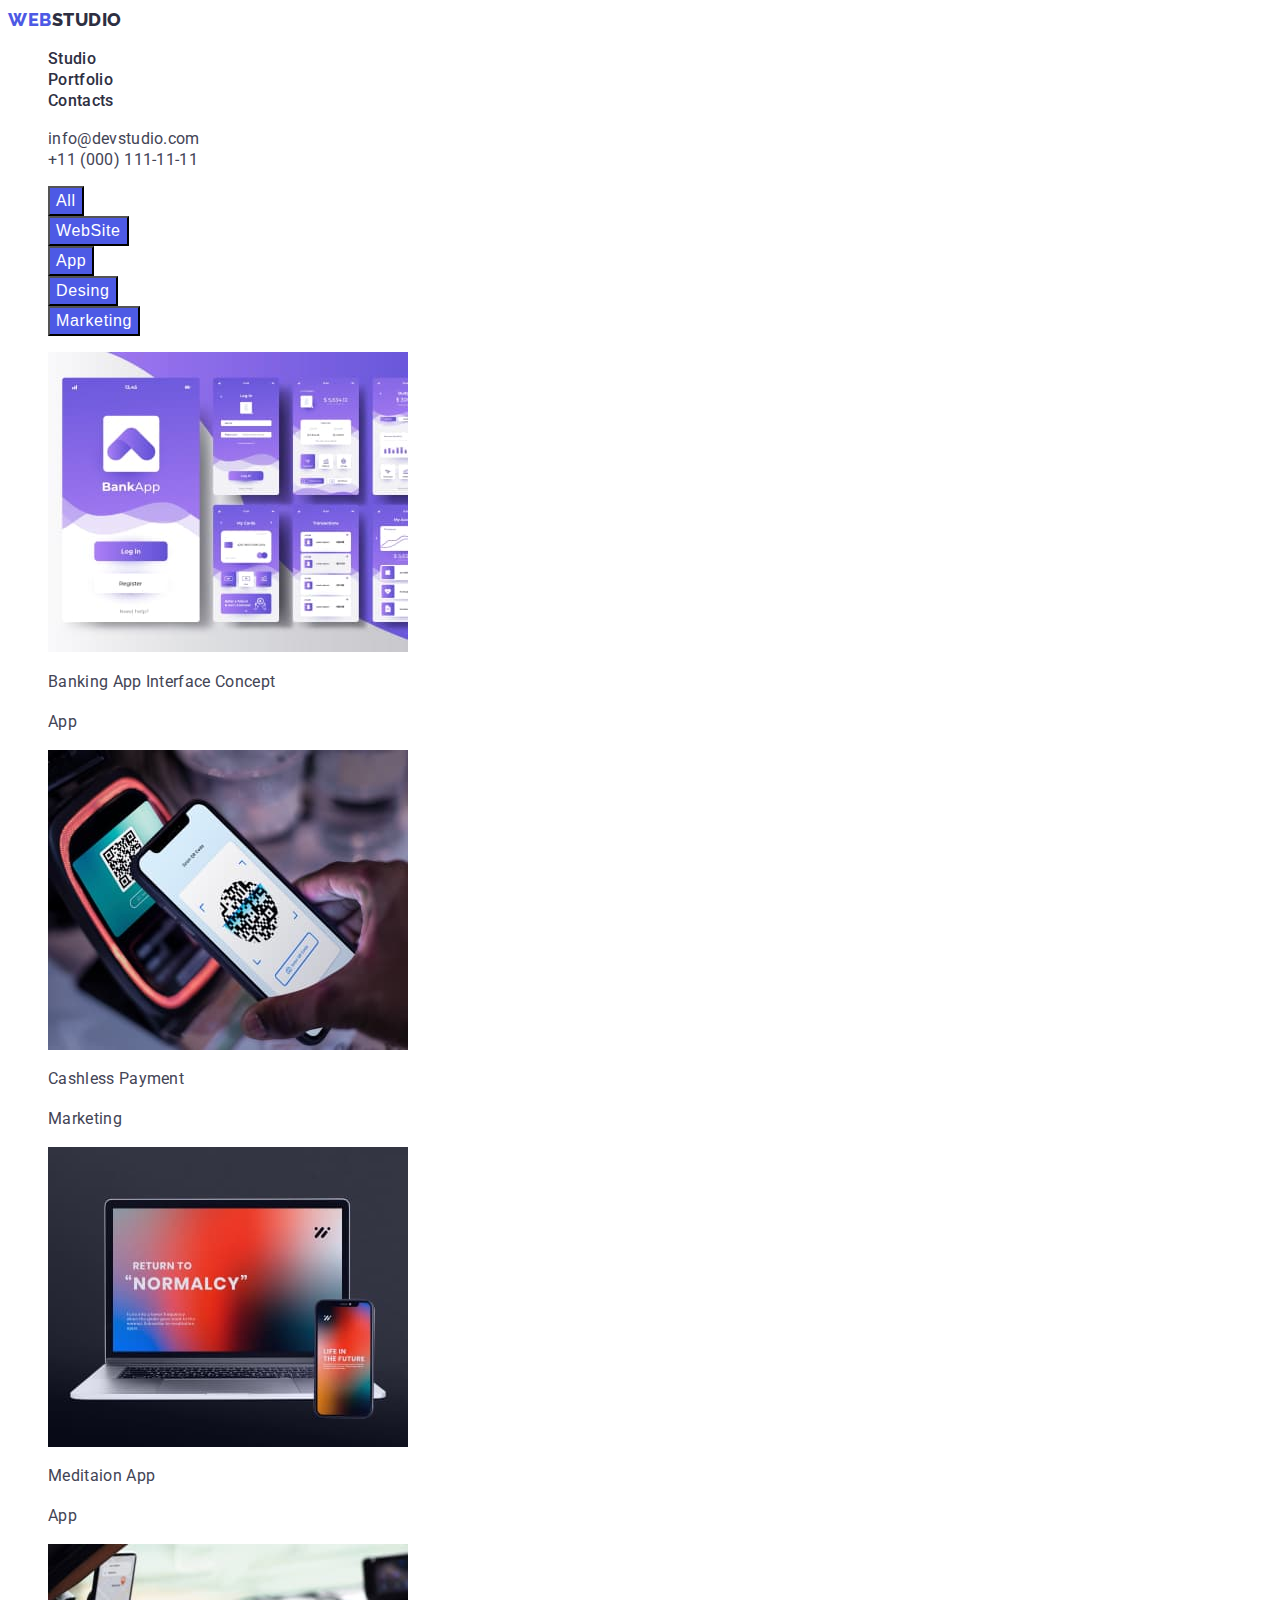
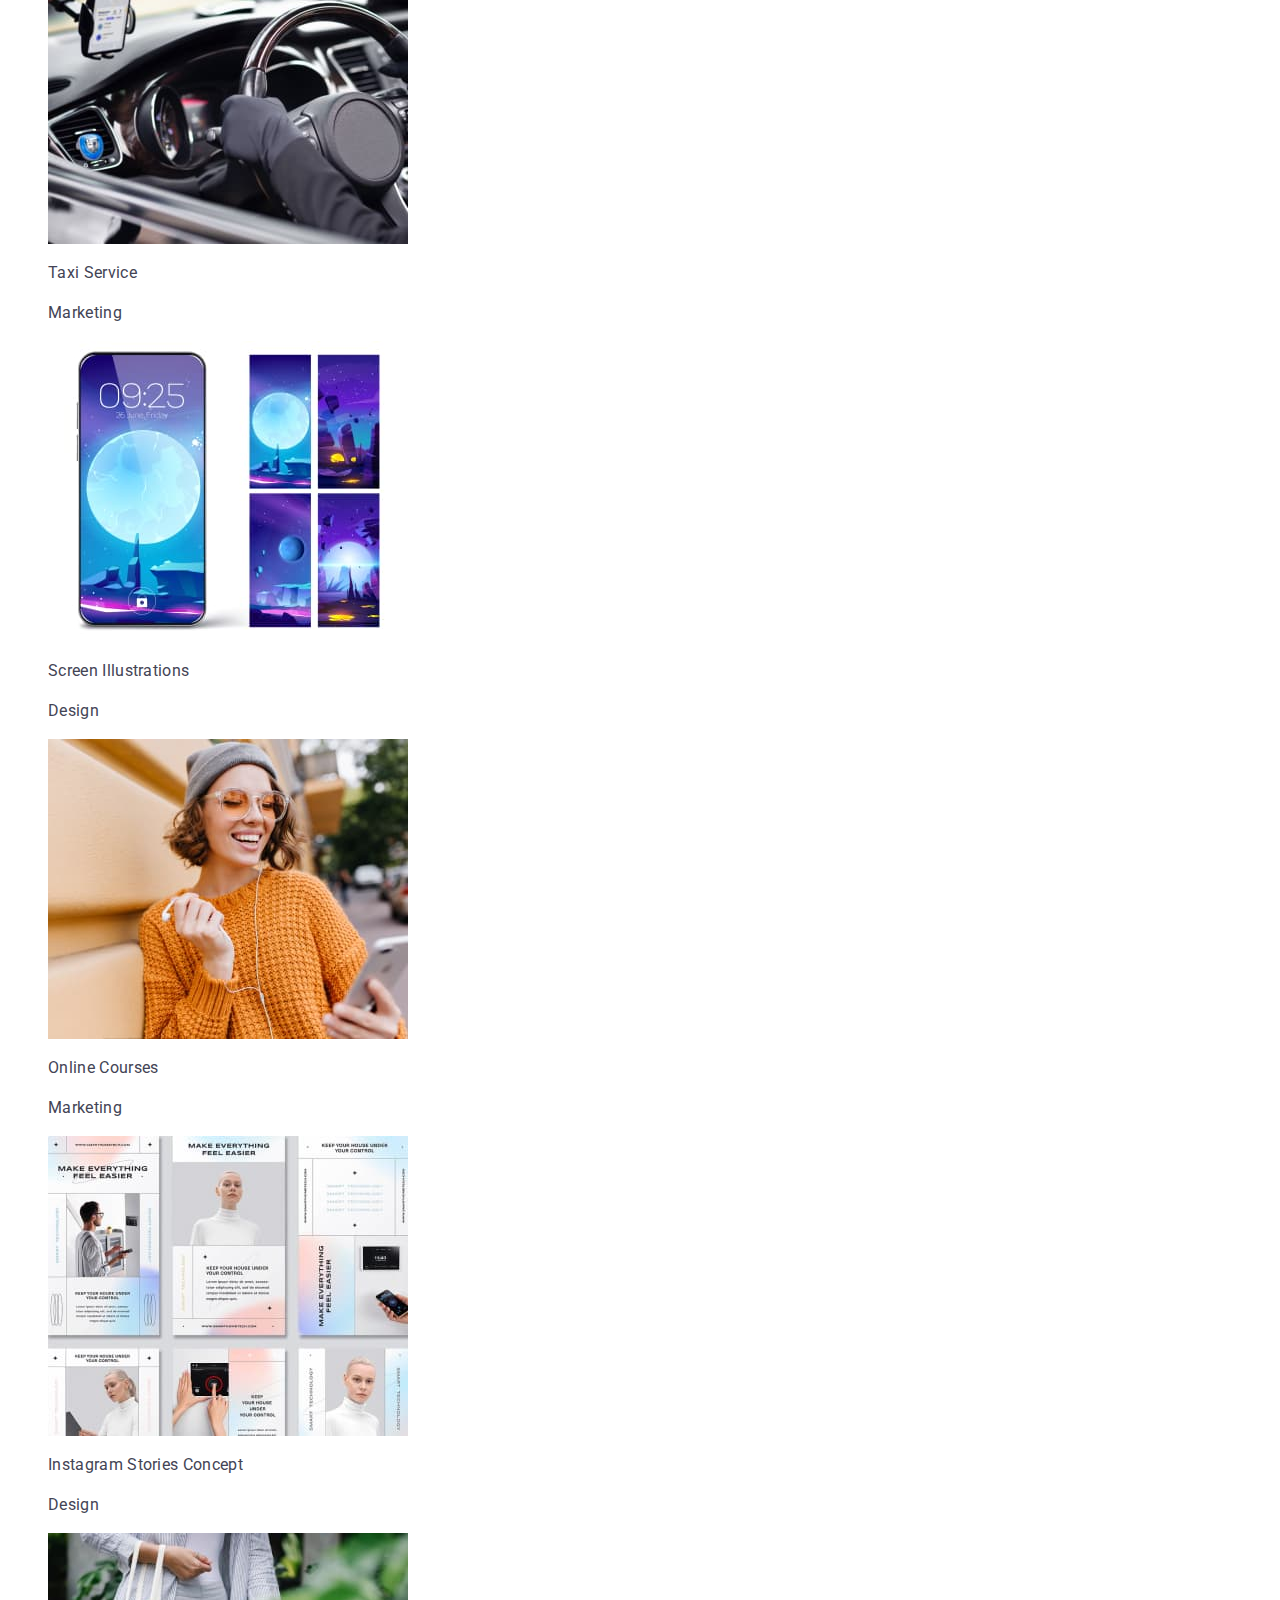
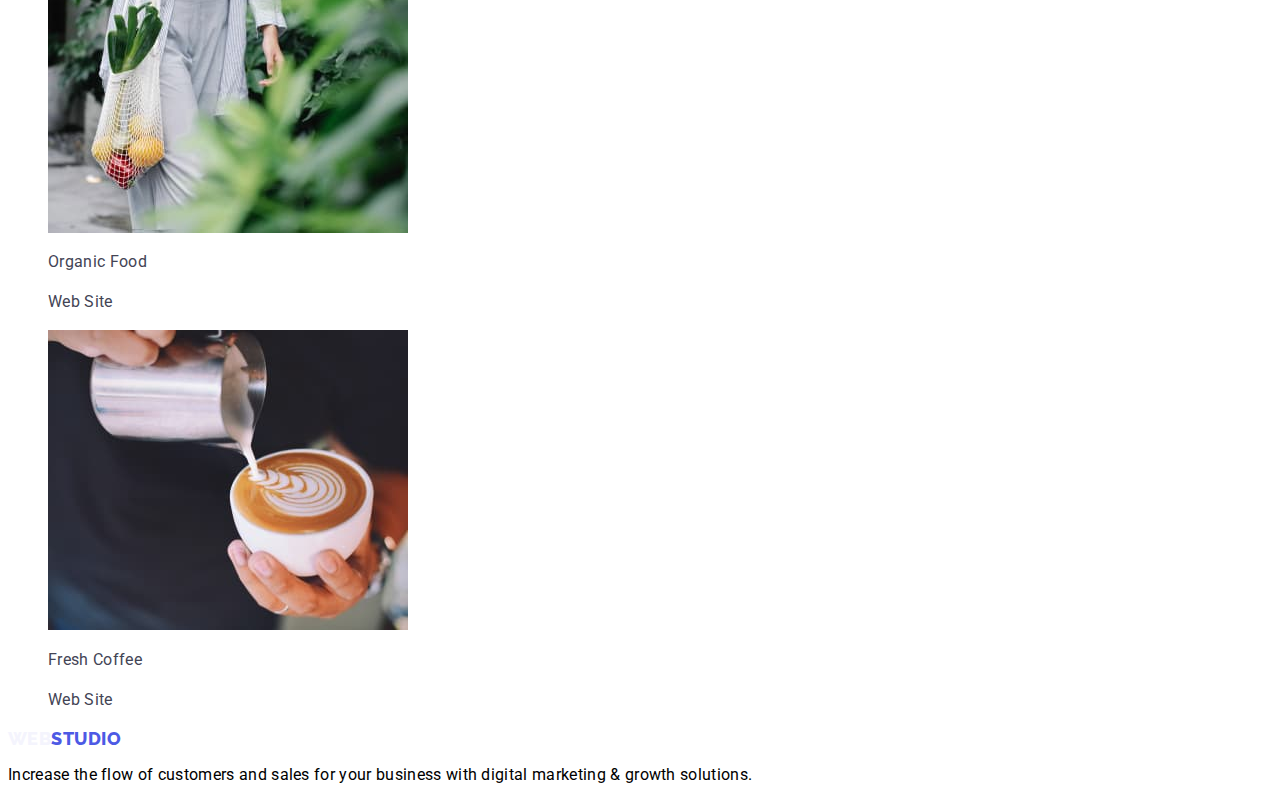
==== portfolio.html @ d067a659 "1" ====
<!DOCTYPE html>
<html lang="en">
  <head>
    <meta charset="UTF-8" />
    <meta http-equiv="X-UA-Compatible" content="IE=edge" />
    <meta name="viewport" content="width=device-width, initial-scale=1.0" />
    <title>Portfolio</title>
    <link rel="preconnect" href="https://fonts.googleapis.com"> 
<link rel="preconnect" href="https://fonts.gstatic.com" crossorigin> 
<link href="https://fonts.googleapis.com/css2?family=Raleway:wght@800&family=Roboto:wght@400;500;700;900&display=swap" rel="stylesheet">
    <link rel="stylesheet" href="./css/styles.css" />
  </head>
  <body>
    <header class="page-header">
      <nav class="page-nav">
        <a href="./index.html" class="logo link">Web<span class="logo-2">Studio</span></a>
        <ul class="list">
          <li class="manu-item"><a class="menu-link link" href="">Studio</a></li>
          <li class="manu-item"><a class="menu-link link"href="">Portfolio</a></li>
          <li class="manu-item"><a class="menu-link link" href="">Contacts</a></li>
        </ul>
      </nav>
      <address>
        <ul class="list">
          <li><a class="mail link" href="mailto:info@devstudio.com">info@devstudio.com</a></li>
          <li><a class="contact-phone-number link" href="tel:+110001111111">+11 (000) 111-11-11</a></li>
        </ul>
      </address>
    </header>
    <!--Main-->
    <main>
      <!--filters-->
      <section class="hero">
        <h1 hidden>Sait Navigetion</h1>
        <ul class="hero-buttons list">
          <li><button class="modal-btn" type="button">All</button></li>
          <li><button class="modal-btn" type="button">WebSite</button></li>
          <li><button class="modal-btn" type="button">App</button></li>
          <li><button class="modal-btn" type="button">Desing</button></li>
          <li><button class="modal-btn" type="button">Marketing</button></li>
        </ul>
      </section>
      <!--Section Row-->
      <section class="row">
        <h2 hidden>Row</h2>
        <ul class="row-list list">
            <li row-item>
                <img src="./images/row1-1.jpg" alt="Bankapp" width="360" height="300">
                    <h2 class="row-item-title">Banking App Interface Concept</h2>
                    <p class="row-item-text">App</p>
                </img>
            </li>
            <li>
                <img src="./images/row1-2.jpg" alt="Cashless Payment" width="360" height="300">
                    <h2 class="row-item-title">Cashless Payment</h2>
                    <p class="row-item-text">Marketing</p>
                </img>
            </li>
            <li>
                <img src="./images/row1-3.jpg" alt="Meditaion App" width="360" height="300">
                    <h2 class="row-item-title">Meditaion App</h2>
                    <p class="row-item-text">App</p>
                </img>
            </li>
            <li>
                <img src="./images/row2-1.jpg" alt="Taxi Service" width="360" height="300">
                    <h2 class="row-item-title">Taxi Service</h2>
                    <p class="row-item-text">Marketing</p>
                </img>
            </li>
            <li>
                <img src="./images/row2-2.jpg" alt="Screen Illustrations" width="360" height="300">
                    <h2 class="row-item-title">Screen Illustrations</h2>
                    <p class="row-item-text">Design</p>
                </img>
            </li>
            <li>
                <img src="./images/row2-3.jpg" alt="Online Courses" width="360" height="300">
                    <h2 class="row-item-title">Online Courses</h2>
                    <p class="row-item-text">Marketing</p>
                </img>
            </li>
            <li>
                <img src="./images/row3-1.jpg" alt="Instagram Stories Concept" width="360" height="300">
                    <h2 class="row-item-title">Instagram Stories Concept</h2>
                    <p class="row-item-text">Design</p>
                </img>
            </li>
            <li>
                <img src="./images/row3-2.jpg" alt="Organic Food" width="360" height="300">
                    <h2 class="row-item-title">Organic Food</h2>
                    <p class="row-item-text">Web Site</p>
                </img>
            </li>
            <li>
                <img src="./images/img-3-3.jpg" alt="Fresh Coffee" width="360" height="300">
                    <h2 class="row-item-title">Fresh Coffee</h2>
                    <p class="row-item-text">Web Site</p>
                </img>
            </li>
        </ul>
      </section>
    </main>
    <footer>
        <footer class="footer">
             <a href="./index.html" class="logo2 link"
        >Web<span class="logo-footer">Studio</span></a
      >
      <p class="footer-text">
        Increase the flow of customers and sales for your business with digital
        marketing & growth solutions.
      </p>
    </footer>
  </body>
</html>
---- css/styles.css ----
.list{
  list-style: none;
}
.link {
    text-decoration: none;
}
body {
  font-family: "Roboto", sans-serif;
  letter-spacing: 0.02em;
}
/* header */
.logo {
  font-family: "Raleway", sans-serif;
  font-weight: 800;
  font-size: 18px;
  line-height: 1.33;
  letter-spacing: 0.03em;
  text-transform: uppercase;
  color: #4d5ae5;
}
.logo-2{
font-family: 'Raleway';
font-style: normal;
font-weight: 800;
font-size: 18px;
line-height: 1.33;
letter-spacing: 0.03em;
text-transform: uppercase;
color: #2E2F42;


}
.decor {
  font-family: "Raleway", sans-serif;
  font-weight: 800;
  font-size: 18px;
  line-height: 1.33;
  display: flex;
  align-items: center;
  letter-spacing: 0.03em;
  text-transform: uppercase;
  color: #2e2f42;
}
.menu-link {
  font-family: "Roboto", sans-serif;
  font-weight: 500;
  font-size: 16px;
  line-height: 1.33;
  letter-spacing: 0.02em;
  color: #2e2f42;
}

.mail {
  font-family: "Roboto", sans-serif;
  font-style: normal;
  font-weight: 400;
  font-size: 16px;
  line-height: 1.33;
  letter-spacing: 0.02em;
  color: #434455;
}
.contact-phone-number {
  font-family: "Roboto", sans-serif;
  font-style: normal;
  font-weight: 400;
  font-size: 16px;
  line-height: 1.33;
  letter-spacing: 0.02em;
  color: #434455;
}

.page-header {
}
.page-nav {
}
.logo {
}
.decor {
}
.menu {
}
.menu-item {
}
.menu-link {
}
.mail {
}
.contact-phone-number {
}
/* header */

/* Hero */
.hero {
 
}
.main-title {
  font-family: "Roboto", sans-serif;
  font-weight: 700;
  font-size: 56px;
  line-height: 1.07;
  text-align: center;
  letter-spacing: 0.02em;
  color: #ffffff;
}
.modal-btn {
  font-family: inherit
  font-weight: 500;
  font-size: 16px;
  line-height: 1.5;
  display: flex;
  align-items: center;
  letter-spacing: 0.04em;
  color: #ffffff;
  background: #4d5ae5;
}
  
/* Hero */
  
  
  /* section 1 about */
.about {
}
.about-list {
}
.list {
}
.about-item {
}
.about-title {
font-weight: 500;
font-size: 20px;
line-height: 1.2;
letter-spacing: 0.02em;
color: #2E2F42;
}
.about-subtitle {
font-weight: 400;
font-size: 16px;
line-height: 1.5;
letter-spacing: 0.02em;
color: #434455;

}
 /* section 1 about */
  
 /* section 2 */
 .section-2 {
}
.section-title {
font-family: 'Roboto';
font-style: normal;
font-weight: 700;
font-size: 36px;
line-height: 1.11;
letter-spacing: 0.02em;
text-transform: capitalize;
color: #2E2F42;
}
/* section 2 */

/* team */
.team {
}
.team-title {
font-weight: 700;
font-size: 36px;
line-height: 1.11;
letter-spacing: 0.02em;
text-transform: capitalize;
color: #2E2F42;

}
.team-list {
}
.team-item {
}
.team-item-title {
font-weight: 500;
font-size: 20px;
line-height: 1.2;
letter-spacing: 0.02em;
color: #2E2F42;
}
.team-item-text {
font-weight: 400;
font-size: 16px;
line-height: 1.5;
letter-spacing: 0.02em;
color: #434455;
}
/* team */

/* footer */
.footer {
}
.logo2 {
    font-family: 'Raleway';
font-style: normal;
font-weight: 800;
font-size: 18px;
line-height: 1.16x
letter-spacing: 0.03em;
text-transform: uppercase;
color: #F4F4FD;
}
.logo-footer {
font-weight: 800;
font-size: 18px;
line-height: 1.17;
letter-spacing: 0.03em;
text-transform: uppercase;
color: #4D5AE5;

}
.footer-text {
}
/* footer */

/* team */
.row {
}
.row-list {
}
.list {
}
.row-item-title {
    font-weight: 400;
font-size: 16px;
line-height: 1.5;
letter-spacing: 0.02em;
color: #434455;
}
.row-item-text {
    font-weight: 400;
font-size: 16px;
line-height: 1.5;
letter-spacing: 0.02em;
color: #434455;
}
/* team */
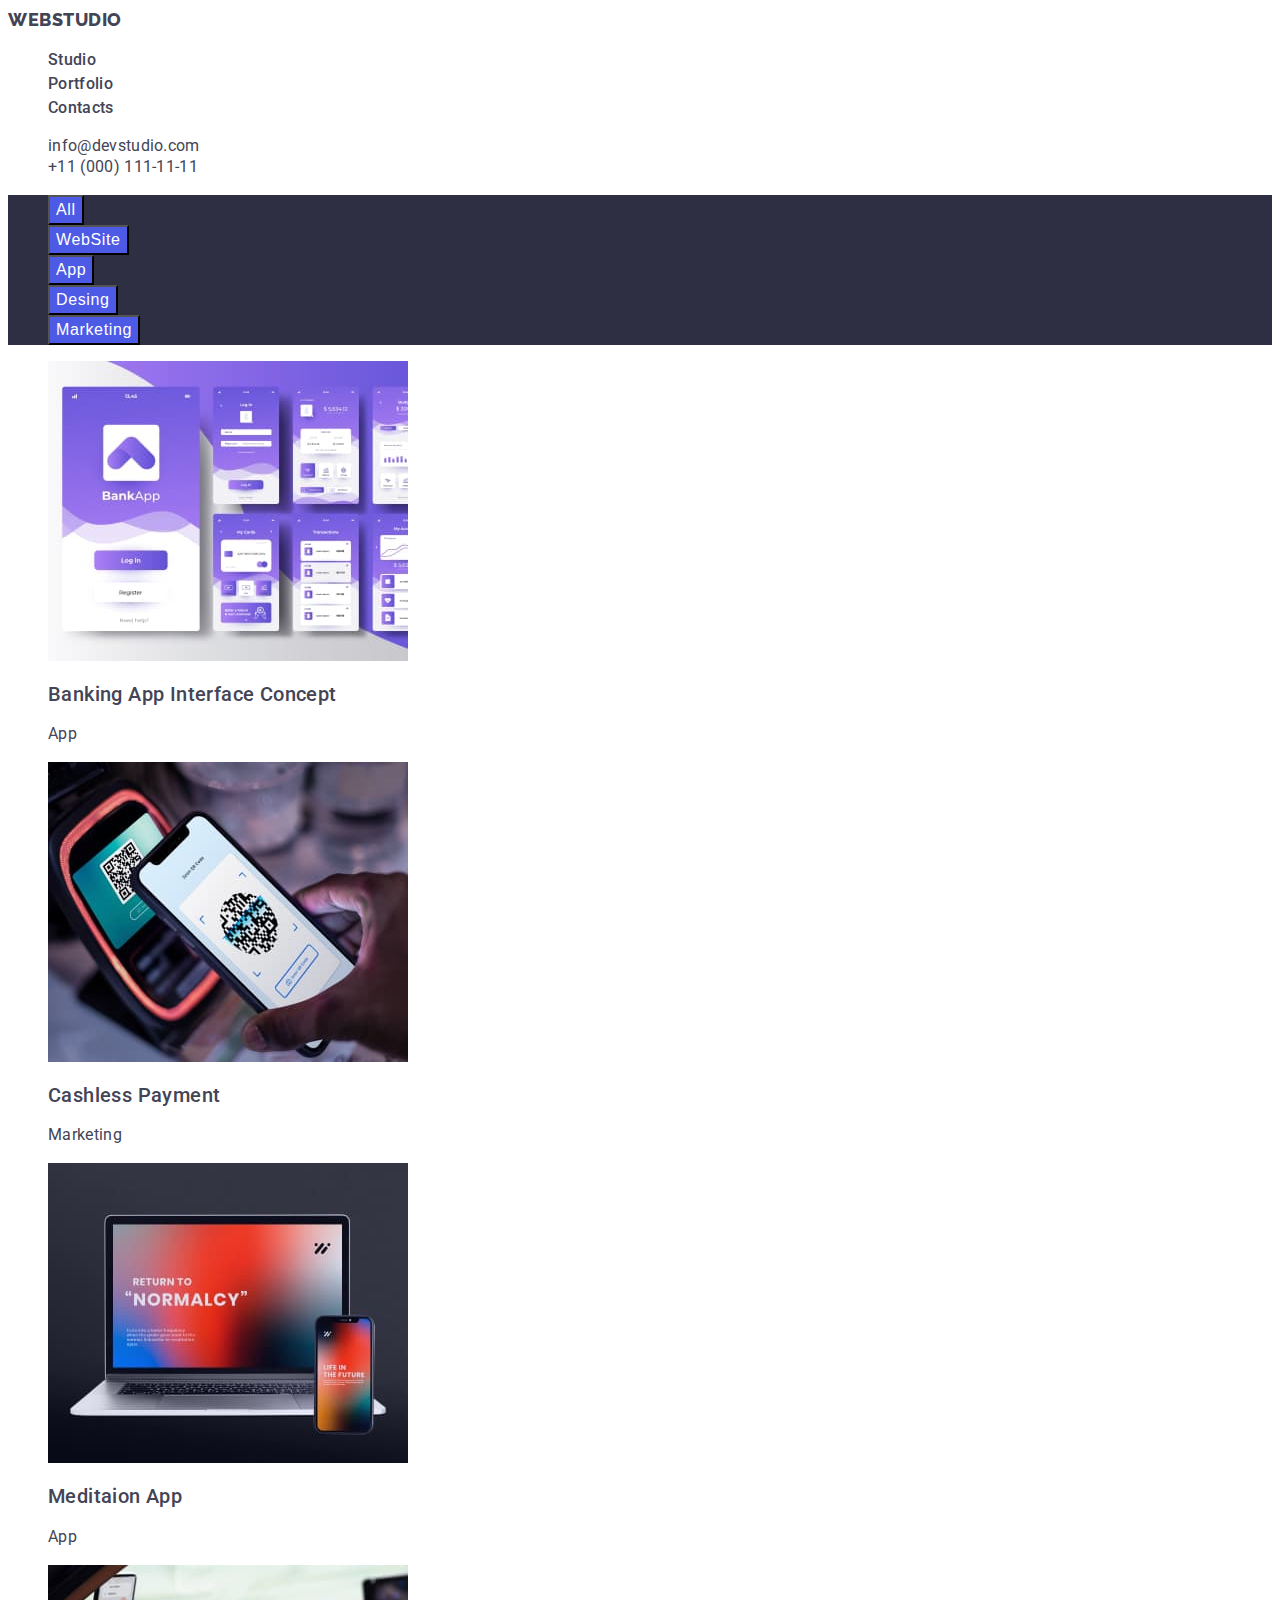
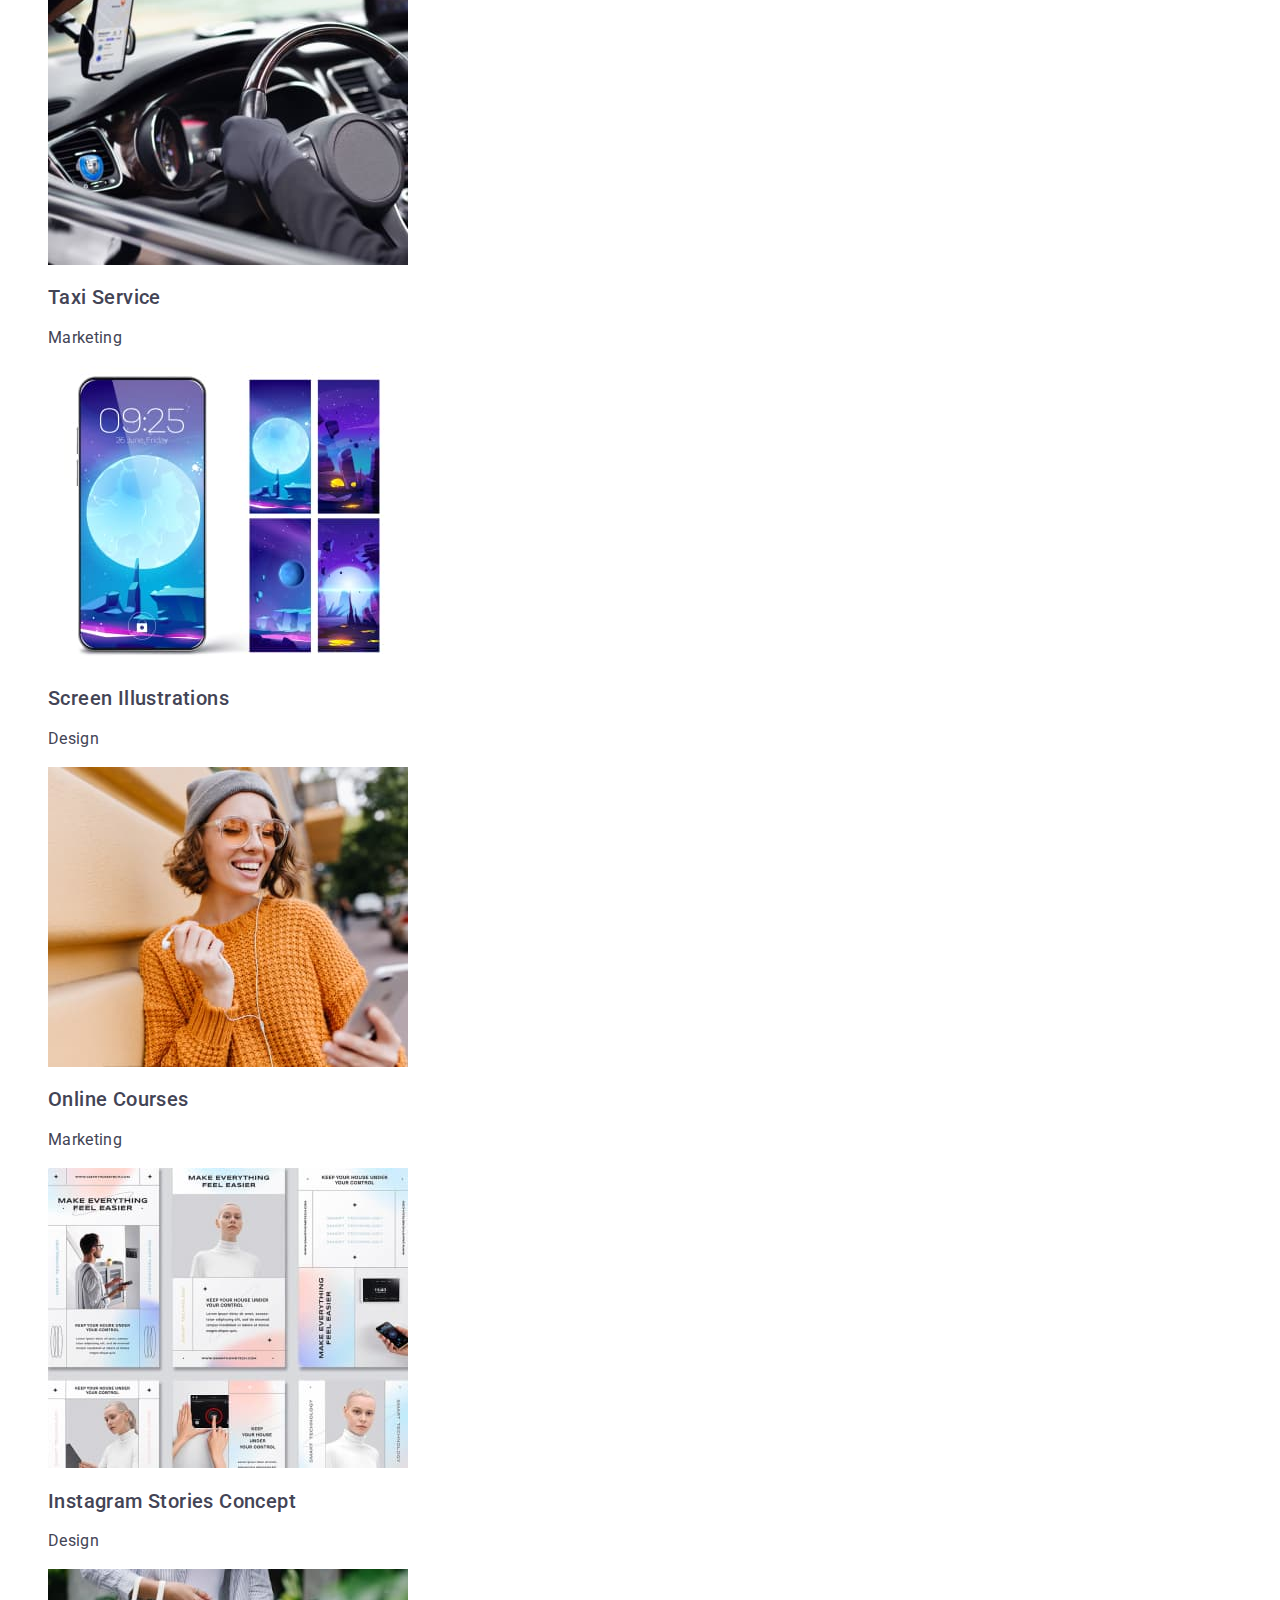
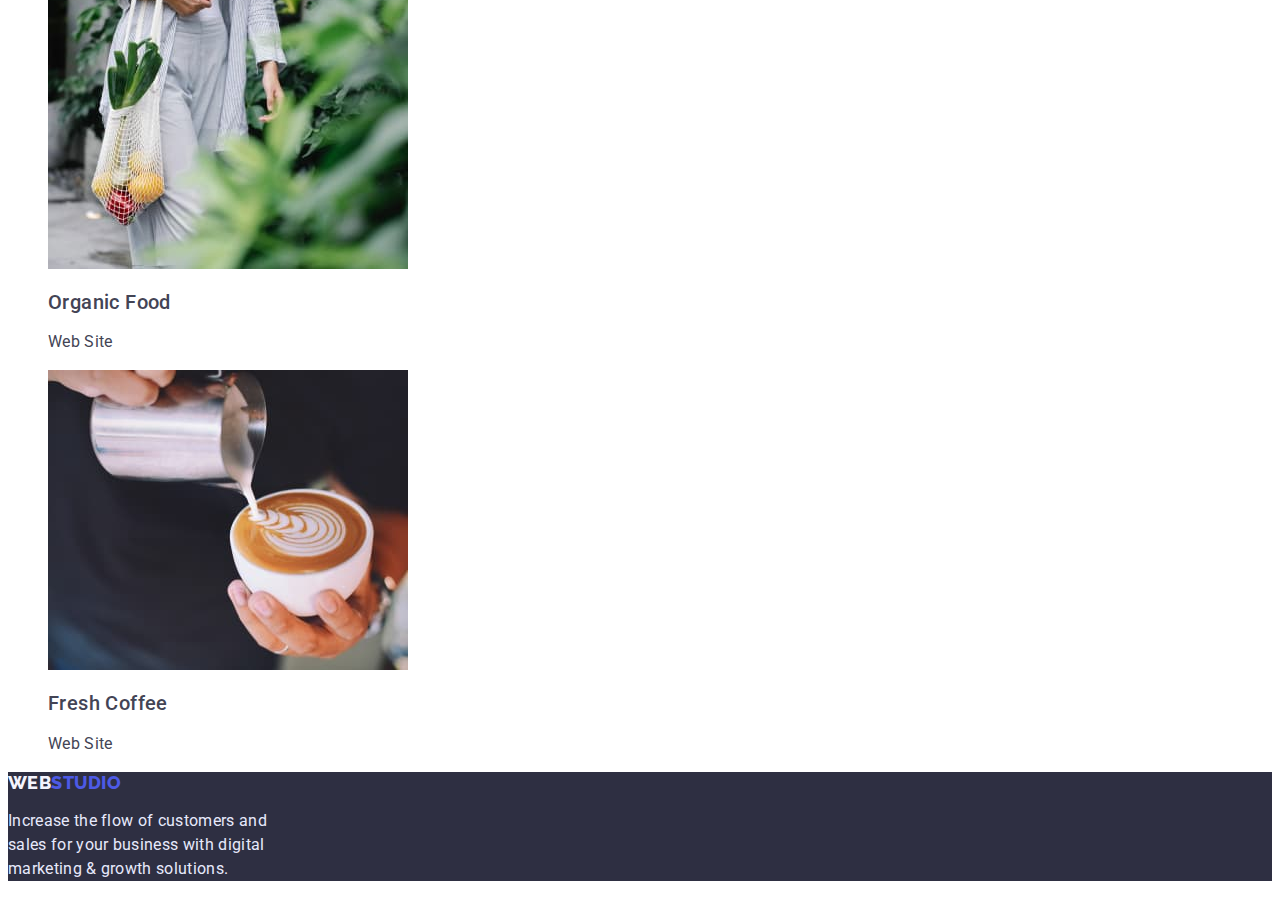
==== commit 511e5015: "2" ====
--- a/portfolio.html
+++ b/portfolio.html
@@ -15,9 +15,9 @@
       <nav class="page-nav">
         <a href="./index.html" class="logo link">Web<span class="logo-2">Studio</span></a>
         <ul class="list">
-          <li class="manu-item"><a class="menu-link link" href="">Studio</a></li>
-          <li class="manu-item"><a class="menu-link link"href="">Portfolio</a></li>
-          <li class="manu-item"><a class="menu-link link" href="">Contacts</a></li>
+          <li class="menu-item"><a class="menu-link link" href="">Studio</a></li>
+          <li class="menu-item"><a class="menu-link link"href="">Portfolio</a></li>
+          <li class="menu-item"><a class="menu-link link" href="">Contacts</a></li>
         </ul>
       </nav>
       <address>
@@ -107,9 +107,9 @@
         >Web<span class="logo-footer">Studio</span></a
       >
       <p class="footer-text">
-        Increase the flow of customers and sales for your business with digital
-        marketing & growth solutions.
+        Increase the flow of customers and<br/> sales for your business with digital
+        <br/>marketing & growth solutions.
       </p>
     </footer>
   </body>
-</html>
+</html>--- a/css/styles.css
+++ b/css/styles.css
@@ -1,14 +1,26 @@
+/* decoration */
 .list{
   list-style: none;
 }
 .link {
     text-decoration: none;
 }
+/* body style */
 body {
   font-family: "Roboto", sans-serif;
   letter-spacing: 0.02em;
+  color:#434455;
+}
+:root {
+--blue-text-color: #2E2F42
+--iris-text-color: #4D5AE5
+--color-of-pharaghraps: #434455;
 }
 /* header */
+.page-header {
+}
+.page-nav {
+}
 .logo {
   font-family: "Raleway", sans-serif;
   font-weight: 800;
@@ -16,182 +28,179 @@
   line-height: 1.33;
   letter-spacing: 0.03em;
   text-transform: uppercase;
-  color: #4d5ae5;
-}
+  color: var(--iris-text-color)
+}
+
 .logo-2{
-font-family: 'Raleway';
-font-style: normal;
-font-weight: 800;
-font-size: 18px;
-line-height: 1.33;
-letter-spacing: 0.03em;
-text-transform: uppercase;
-color: #2E2F42;
-
-
-}
-.decor {
-  font-family: "Raleway", sans-serif;
+  font-family: 'Raleway', sans-serif;
   font-weight: 800;
   font-size: 18px;
   line-height: 1.33;
-  display: flex;
-  align-items: center;
   letter-spacing: 0.03em;
   text-transform: uppercase;
-  color: #2e2f42;
+  color: var(--blue-text-color)
+}
+.logo .logo-2:hover,
+.logo .logo-2:focus{
+  color: #4D5AE5;
+}
+
+  .decor {
+}
+.menu {
+}
+.menu-item {
+
 }
 .menu-link {
-  font-family: "Roboto", sans-serif;
-  font-weight: 500;
-  font-size: 16px;
-  line-height: 1.33;
-  letter-spacing: 0.02em;
-  color: #2e2f42;
-}
-
+  font-weight: 500;
+font-size: 16px;
+line-height: 1.5;
+letter-spacing: 0.02em;
+}
+.menu-item .menu-link {
+  color: var(--color-of-pharaghraps);
+}
+.menu-item .menu-link:focus,
+.menu-item .menu-link:hover{
+  color: #4D5AE5;
+}
 .mail {
-  font-family: "Roboto", sans-serif;
   font-style: normal;
-  font-weight: 400;
-  font-size: 16px;
-  line-height: 1.33;
-  letter-spacing: 0.02em;
-  color: #434455;
-}
+font-weight: 400;
+font-size: 16px;
+line-height: 1,5;
+letter-spacing: 0.02em;
+}
+.list .mail {
+  color: var(--color-of-pharaghraps);
+}
+.list .mail .mail:hover, 
+.list .mail .mail:focus {
+  color: #4D5AE5;
+}
+
 .contact-phone-number {
-  font-family: "Roboto", sans-serif;
   font-style: normal;
   font-weight: 400;
-  font-size: 16px;
-  line-height: 1.33;
-  letter-spacing: 0.02em;
-  color: #434455;
-}
-
-.page-header {
-}
-.page-nav {
-}
-.logo {
-}
-.decor {
-}
-.menu {
-}
-.menu-item {
-}
-.menu-link {
-}
-.mail {
-}
-.contact-phone-number {
+font-size: 16px;
+line-height: 1.5;
+letter-spacing: 0.02em;
+}
+.contact-phone-number{
+  color: var(--color-of-pharaghraps);
+}
+.list .contact-phone-number:hover,
+.list .contact-phone-number:focus {
+  color: #4D5AE5;
 }
 /* header */
 
 /* Hero */
 .hero {
- 
-}
+  background: #2E2F42
+} 
 .main-title {
-  font-family: "Roboto", sans-serif;
   font-weight: 700;
-  font-size: 56px;
-  line-height: 1.07;
-  text-align: center;
-  letter-spacing: 0.02em;
-  color: #ffffff;
-}
-.modal-btn {
-  font-family: inherit
-  font-weight: 500;
+font-size: 56px;
+line-height: 1.07;
+letter-spacing: 0.02em;
+color: #FFFFFF; ;
+}
+.modal-btn{
+  font-weight: 500;
+font-size: 16px;
+line-height: 1.5;
+letter-spacing: 0.04em;
+color: #FFFFFF;
+background: #4D5AE5;
+}
+.hero .modal-btn:hover,
+.hero .modal-btn:focus{
+  color: #4D5AE5;
+}
+.hero .hero-buttons {
+  background: none;
+}
+
+/* Hero */
+
+  
+  /* section 1 about */
+
+
+.about {
+}
+.about-list {
+}
+.list {
+}
+.about-item {
+  font-weight: 400;
   font-size: 16px;
   line-height: 1.5;
-  display: flex;
-  align-items: center;
-  letter-spacing: 0.04em;
-  color: #ffffff;
-  background: #4d5ae5;
-}
+  letter-spacing: 0.02em;
+  color: var(--color-of-pharaghraps);
+}
+
+.about-title {
+  font-weight: 500;
+  font-size: 20px;
+  line-height: 1.2;
+  letter-spacing: 0.02em;
+  color: var(--blue-text-color);
+  }
+
+.about-subtitle {
   
-/* Hero */
-  
-  
-  /* section 1 about */
-.about {
-}
-.about-list {
-}
-.list {
-}
-.about-item {
-}
-.about-title {
-font-weight: 500;
-font-size: 20px;
-line-height: 1.2;
-letter-spacing: 0.02em;
-color: #2E2F42;
-}
-.about-subtitle {
-font-weight: 400;
-font-size: 16px;
-line-height: 1.5;
-letter-spacing: 0.02em;
-color: #434455;
-
-}
+}
+
  /* section 1 about */
   
  /* section 2 */
  .section-2 {
 }
 .section-title {
-font-family: 'Roboto';
-font-style: normal;
-font-weight: 700;
+  font-weight: 700;
 font-size: 36px;
 line-height: 1.11;
 letter-spacing: 0.02em;
 text-transform: capitalize;
-color: #2E2F42;
+color: var(--blue-text-color);
+
 }
 /* section 2 */
 
 /* team */
 .team {
+  background: #F4F4FD;
 }
 .team-title {
-font-weight: 700;
-font-size: 36px;
-line-height: 1.11;
-letter-spacing: 0.02em;
-text-transform: capitalize;
-color: #2E2F42;
-
 }
 .team-list {
 }
 .team-item {
 }
 .team-item-title {
-font-weight: 500;
-font-size: 20px;
-line-height: 1.2;
-letter-spacing: 0.02em;
-color: #2E2F42;
+  font-weight: 500;
+  font-size: 20px;
+  line-height: 1.2;
+  letter-spacing: 0.02em;
+  color: var(--blue-text-color);
 }
 .team-item-text {
-font-weight: 400;
-font-size: 16px;
-line-height: 1.5;
-letter-spacing: 0.02em;
-color: #434455;
+  font-weight: 400;
+font-size: 16px;
+line-height: 1.5;
+letter-spacing: 0.02em;
+color: var(--color-of-pharaghraps);
+
 }
 /* team */
 
 /* footer */
 .footer {
+  background: #2E2F42;
 }
 .logo2 {
     font-family: 'Raleway';
@@ -213,6 +222,15 @@
 
 }
 .footer-text {
+font-family: 'Roboto', sans-serif;;
+font-style: normal;
+font-weight: 400;
+font-size: 16px;
+line-height: 1.5;
+letter-spacing: 0.02em;
+color: #E7E9FC;
+
+
 }
 /* footer */
 
@@ -224,17 +242,17 @@
 .list {
 }
 .row-item-title {
-    font-weight: 400;
-font-size: 16px;
-line-height: 1.5;
-letter-spacing: 0.02em;
-color: #434455;
+  font-weight: 500;
+  font-size: 20px;
+  line-height: 1.2;
+  letter-spacing: 0.02em;
+  color: var(--blue-text-color);
 }
 .row-item-text {
-    font-weight: 400;
-font-size: 16px;
-line-height: 1.5;
-letter-spacing: 0.02em;
-color: #434455;
+  font-weight: 400;
+  font-size: 16px;
+  line-height: 1.5;
+  letter-spacing: 0.02em;
+  color: var(--color-of-pharaghraps);
 }
 /* team */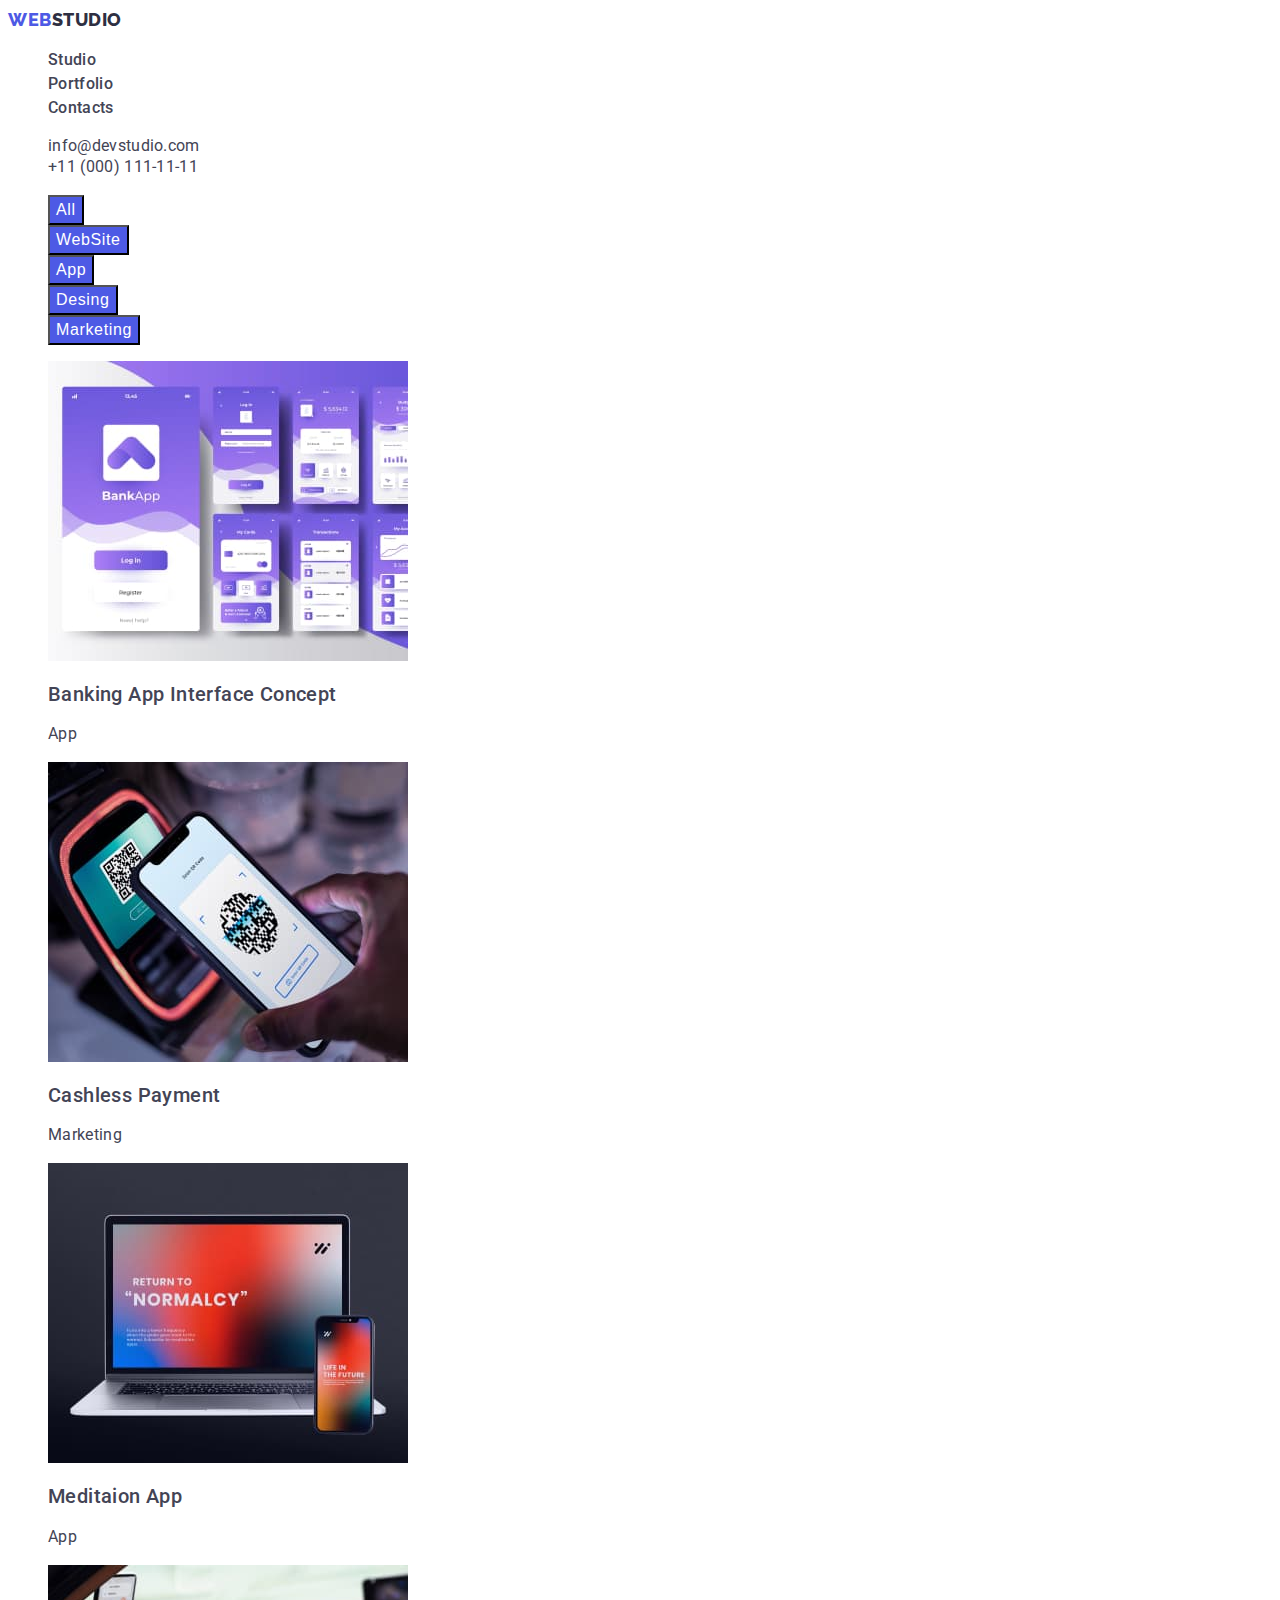
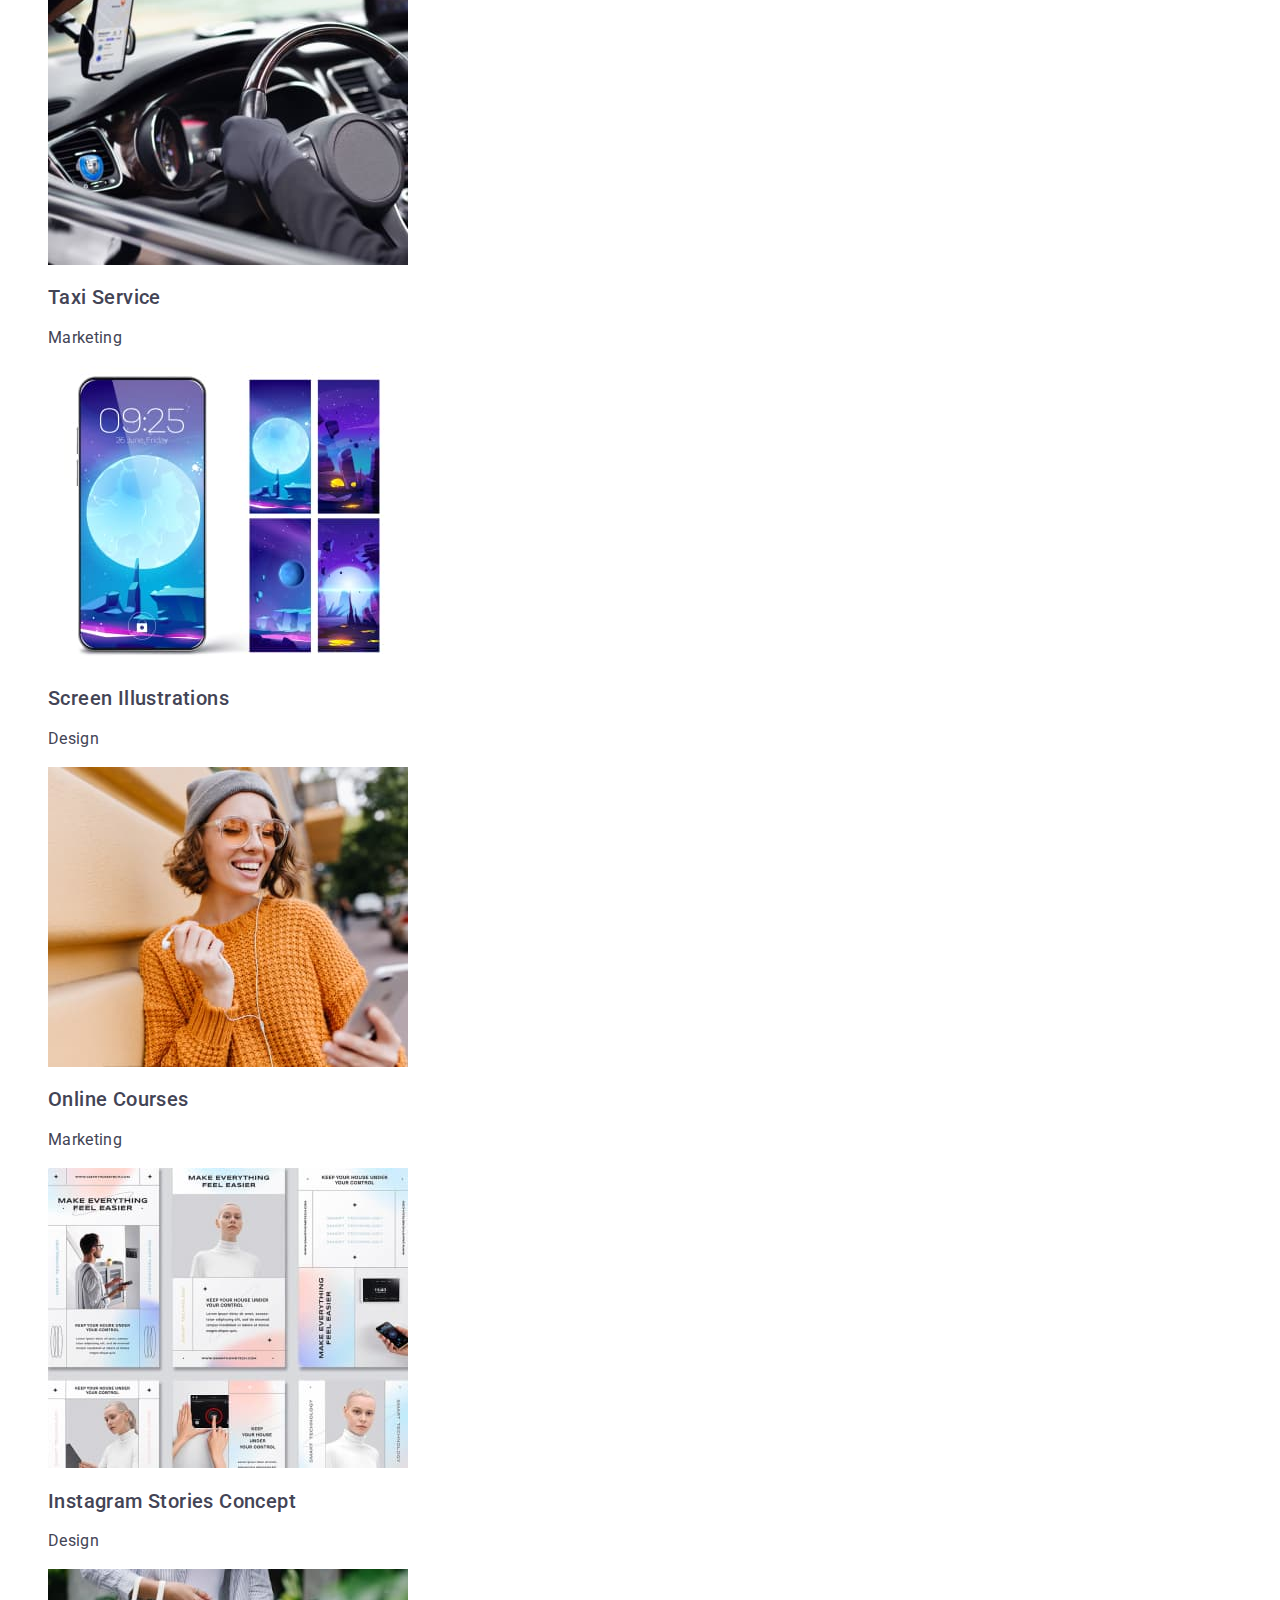
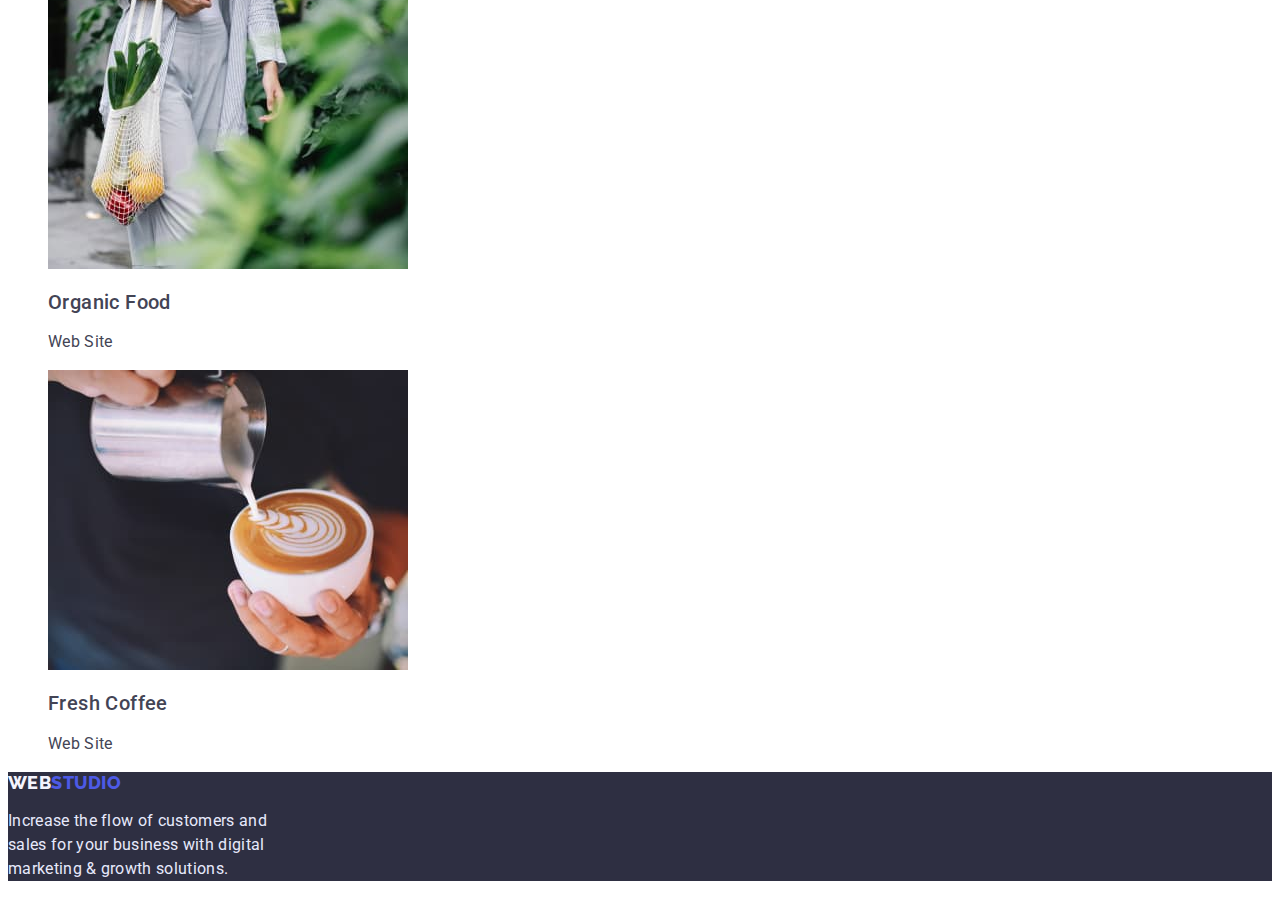
==== commit 04d38b28: "3" ====
--- a/portfolio.html
+++ b/portfolio.html
@@ -30,7 +30,7 @@
     <!--Main-->
     <main>
       <!--filters-->
-      <section class="hero">
+      <section class="navigation">
         <h1 hidden>Sait Navigetion</h1>
         <ul class="hero-buttons list">
           <li><button class="modal-btn" type="button">All</button></li>
--- a/css/styles.css
+++ b/css/styles.css
@@ -28,7 +28,7 @@
   line-height: 1.33;
   letter-spacing: 0.03em;
   text-transform: uppercase;
-  color: var(--iris-text-color)
+  color: #4D5AE5
 }
 
 .logo-2{
@@ -38,7 +38,7 @@
   line-height: 1.33;
   letter-spacing: 0.03em;
   text-transform: uppercase;
-  color: var(--blue-text-color)
+  color:  #2E2F42
 }
 .logo .logo-2:hover,
 .logo .logo-2:focus{
@@ -100,6 +100,7 @@
 .hero {
   background: #2E2F42
 } 
+
 .main-title {
   font-weight: 700;
 font-size: 56px;
@@ -119,10 +120,13 @@
 .hero .modal-btn:focus{
   color: #4D5AE5;
 }
-.hero .hero-buttons {
+.navigation .modal-btn:hover,
+.navigation .modal-btn:focus {
+  color: #4D5AE5;
+}
+.navigation {
   background: none;
 }
-
 /* Hero */
 
   
@@ -197,6 +201,8 @@
 
 }
 /* team */
+/* navigation */
+
 
 /* footer */
 .footer {
@@ -219,8 +225,9 @@
 letter-spacing: 0.03em;
 text-transform: uppercase;
 color: #4D5AE5;
-
-}
+}
+
+
 .footer-text {
 font-family: 'Roboto', sans-serif;;
 font-style: normal;
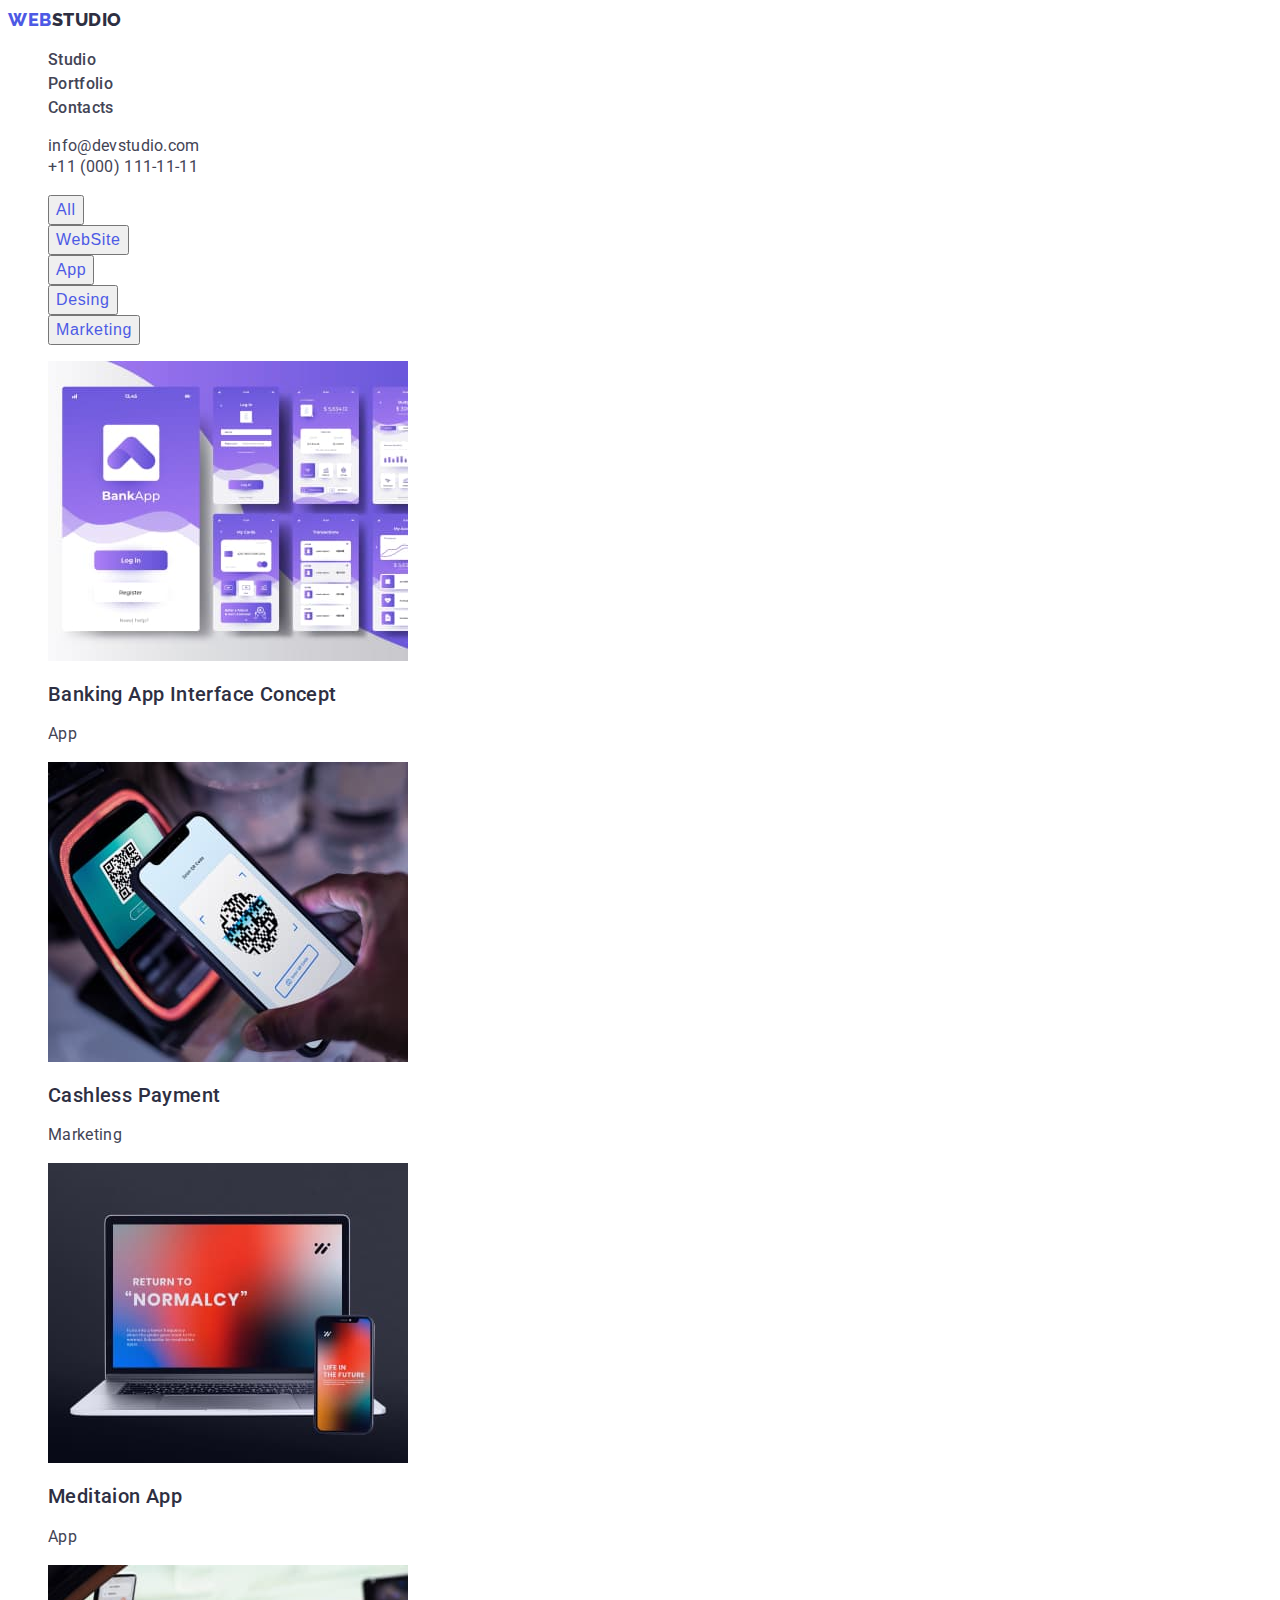
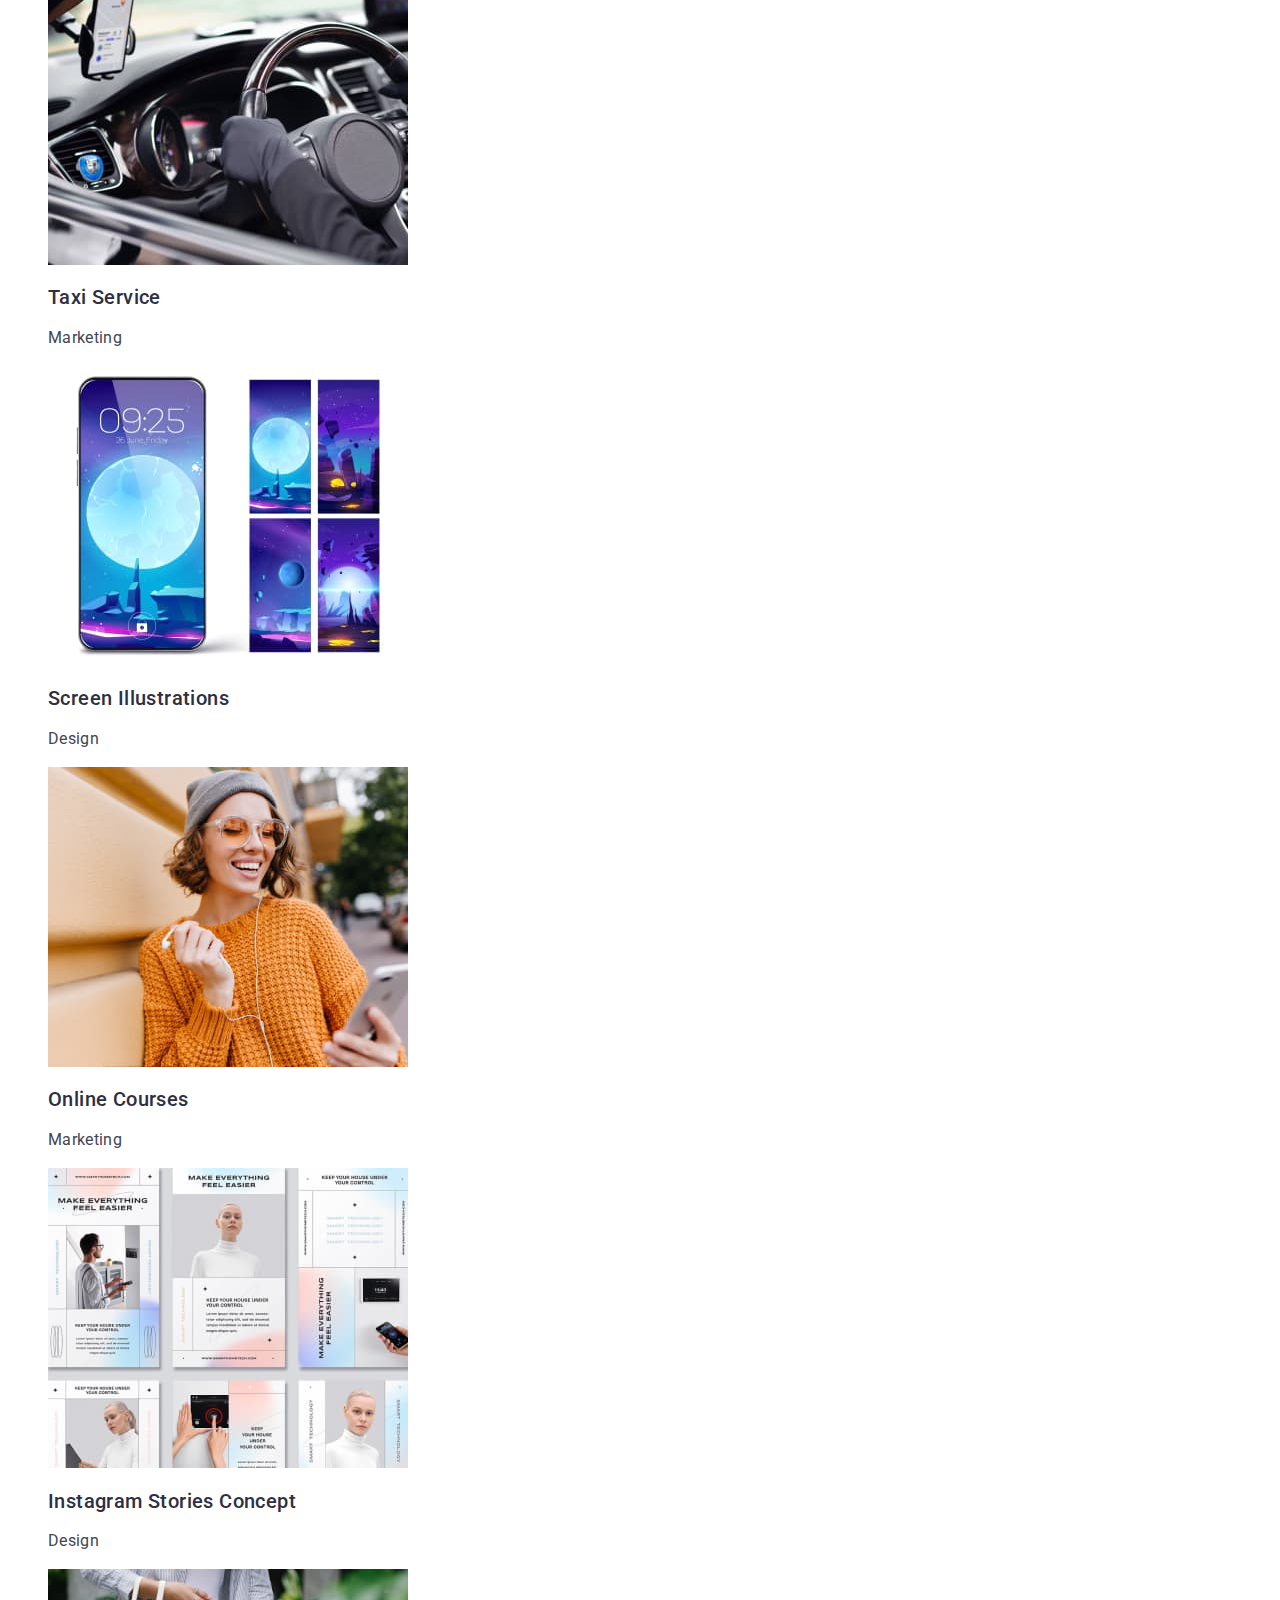
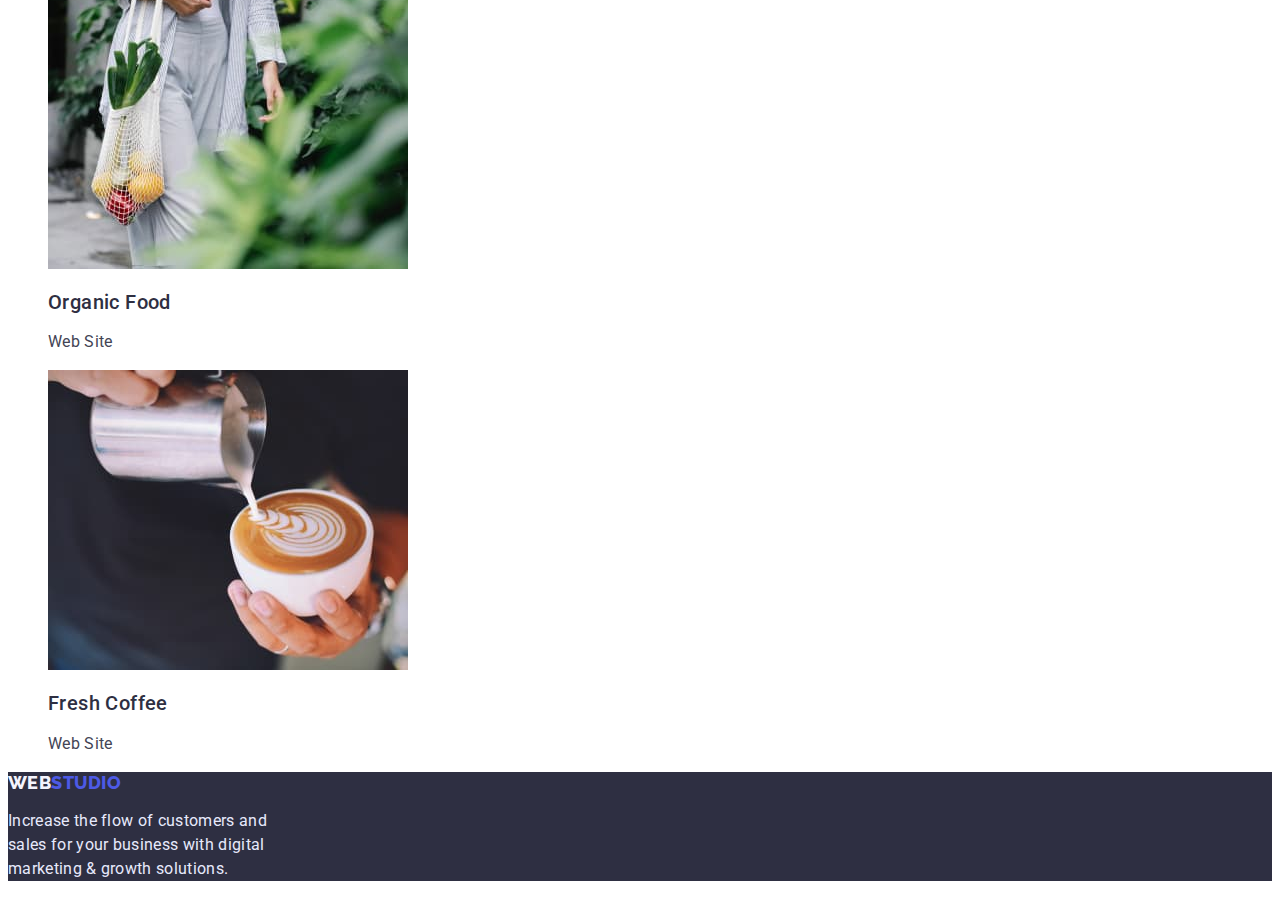
==== commit b03848eb: "4" ====
--- a/portfolio.html
+++ b/portfolio.html
@@ -9,6 +9,7 @@
 <link rel="preconnect" href="https://fonts.gstatic.com" crossorigin> 
 <link href="https://fonts.googleapis.com/css2?family=Raleway:wght@800&family=Roboto:wght@400;500;700;900&display=swap" rel="stylesheet">
     <link rel="stylesheet" href="./css/styles.css" />
+    
   </head>
   <body>
     <header class="page-header">
--- a/css/styles.css
+++ b/css/styles.css
@@ -12,8 +12,8 @@
   color:#434455;
 }
 :root {
---blue-text-color: #2E2F42
---iris-text-color: #4D5AE5
+--blue-text-color: #2E2F42;
+--iris-text-color: #4D5AE5;
 --color-of-pharaghraps: #434455;
 }
 /* header */
@@ -28,17 +28,11 @@
   line-height: 1.33;
   letter-spacing: 0.03em;
   text-transform: uppercase;
-  color: #4D5AE5
+  color: var(--iris-text-color)
 }
 
 .logo-2{
-  font-family: 'Raleway', sans-serif;
-  font-weight: 800;
-  font-size: 18px;
-  line-height: 1.33;
-  letter-spacing: 0.03em;
-  text-transform: uppercase;
-  color:  #2E2F42
+  color:  var(--blue-text-color)
 }
 .logo .logo-2:hover,
 .logo .logo-2:focus{
@@ -75,8 +69,8 @@
 .list .mail {
   color: var(--color-of-pharaghraps);
 }
-.list .mail .mail:hover, 
-.list .mail .mail:focus {
+ .list .mail:hover, 
+ .list .mail:focus {
   color: #4D5AE5;
 }
 
@@ -109,20 +103,22 @@
 color: #FFFFFF; ;
 }
 .modal-btn{
-  font-weight: 500;
-font-size: 16px;
+font-weight: 500;
+font-size: 16px;
+color: var(--iris-text-color);
 line-height: 1.5;
 letter-spacing: 0.04em;
-color: #FFFFFF;
-background: #4D5AE5;
+cursor: pointer;
 }
 .hero .modal-btn:hover,
 .hero .modal-btn:focus{
-  color: #4D5AE5;
+  background-color:  #404BBF;
+  color: #FFFFFF;
 }
 .navigation .modal-btn:hover,
 .navigation .modal-btn:focus {
-  color: #4D5AE5;
+  background-color: #404BBF;
+  color: #FFFFFF;
 }
 .navigation {
   background: none;
@@ -131,8 +127,6 @@
 
   
   /* section 1 about */
-
-
 .about {
 }
 .about-list {
@@ -146,17 +140,21 @@
   letter-spacing: 0.02em;
   color: var(--color-of-pharaghraps);
 }
-
 .about-title {
   font-weight: 500;
-  font-size: 20px;
-  line-height: 1.2;
-  letter-spacing: 0.02em;
-  color: var(--blue-text-color);
+font-size: 20px;
+line-height: 1.2;
+letter-spacing: 0.02em;
+color: var(--blue-text-color);
+
   }
 
 .about-subtitle {
-  
+  font-weight: 400;
+  font-size: 16px;
+  line-height: 1.5;
+  letter-spacing: 0.02em;
+  color: var(--color-of-pharaghraps);
 }
 
  /* section 1 about */
@@ -167,12 +165,12 @@
 .section-title {
   font-weight: 700;
 font-size: 36px;
-line-height: 1.11;
+line-height: 1.1;
 letter-spacing: 0.02em;
 text-transform: capitalize;
-color: var(--blue-text-color);
-
-}
+  color: var(--blue-text-color);
+}
+
 /* section 2 */
 
 /* team */
@@ -180,10 +178,21 @@
   background: #F4F4FD;
 }
 .team-title {
+  font-weight: 700;
+font-size: 36px;
+line-height: 1.1;
+letter-spacing: 0.02em;
+text-transform: capitalize;
+color: var(--blue-text-color) ;
 }
 .team-list {
 }
-.team-item {
+.team-item {font-weight: 700;
+  font-size: 36px;
+  line-height: 0.9;
+  letter-spacing: 0.02em;
+  text-transform: capitalize;
+  
 }
 .team-item-title {
   font-weight: 500;
@@ -226,6 +235,11 @@
 text-transform: uppercase;
 color: #4D5AE5;
 }
+.logo2 .logo-footer:hover,
+.logo2 .logo-footer:focus {
+  color: var(--iris-text-color);
+}
+
 
 
 .footer-text {
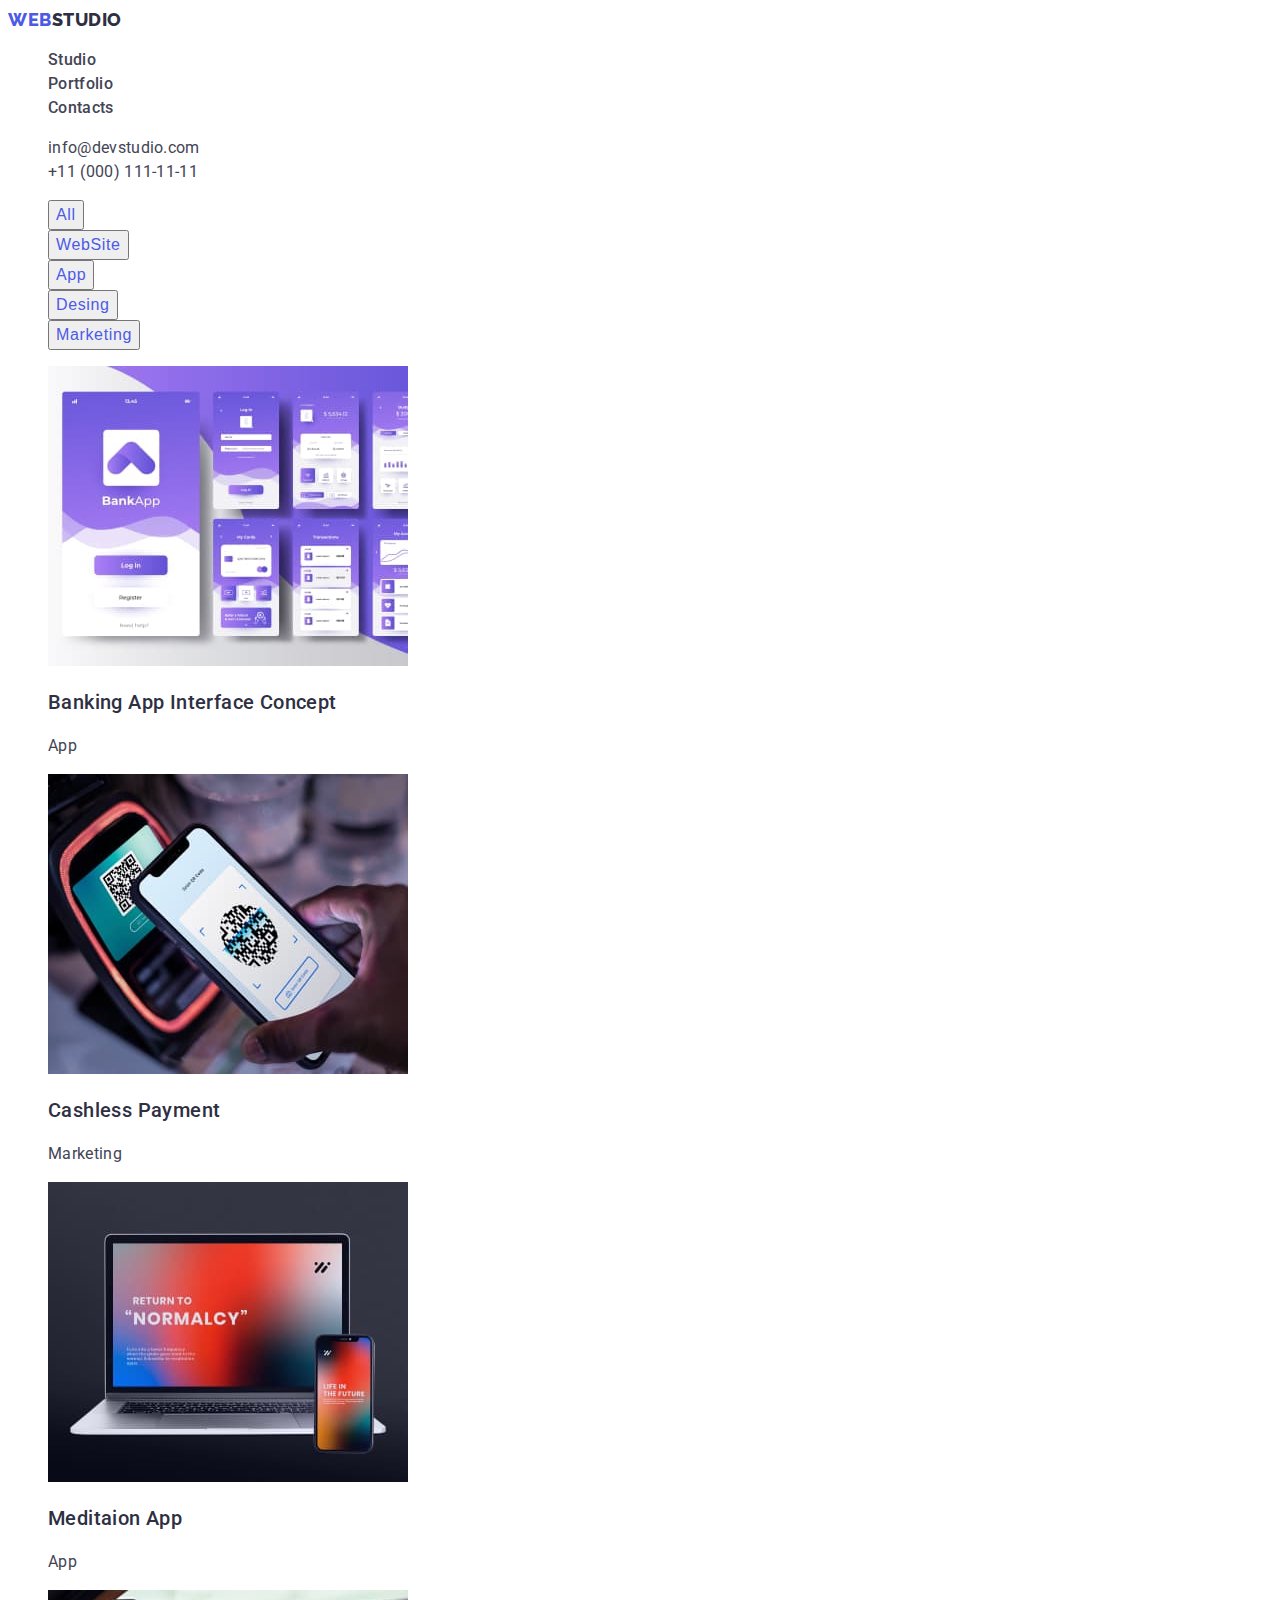
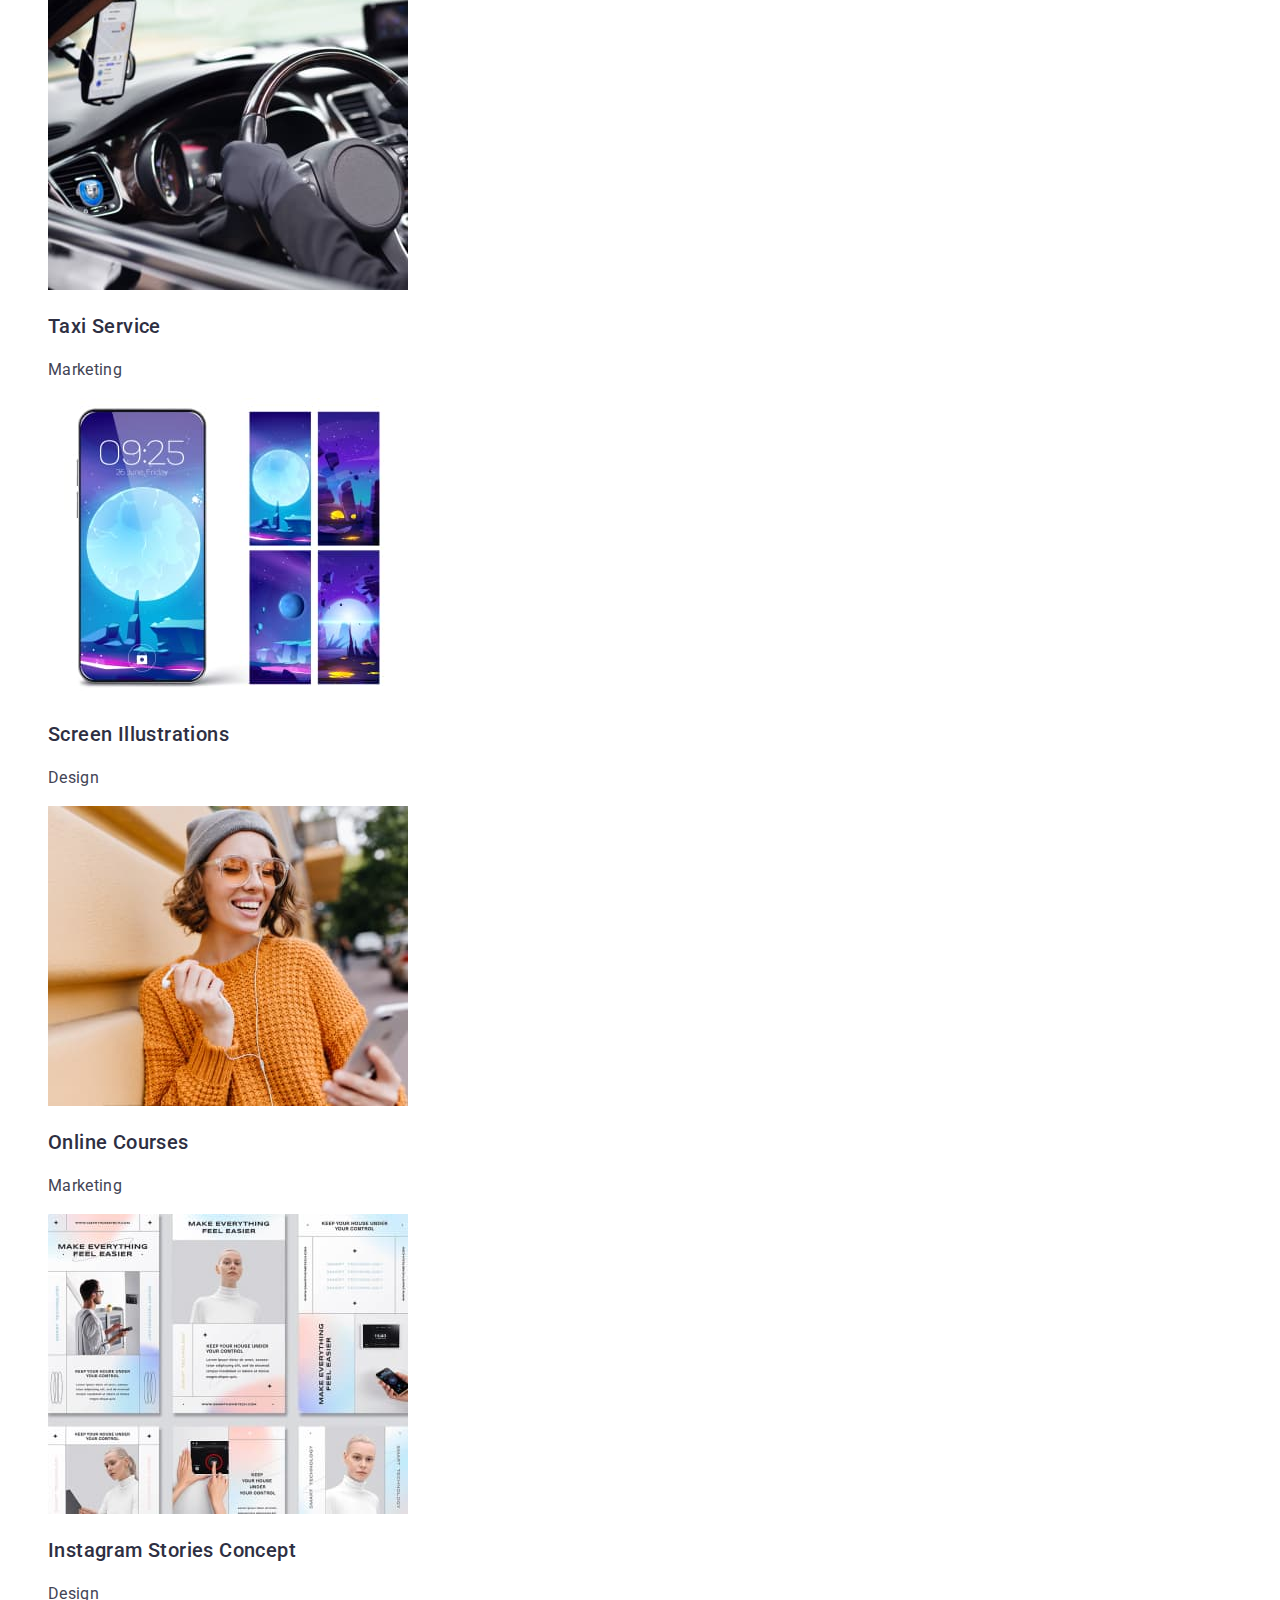
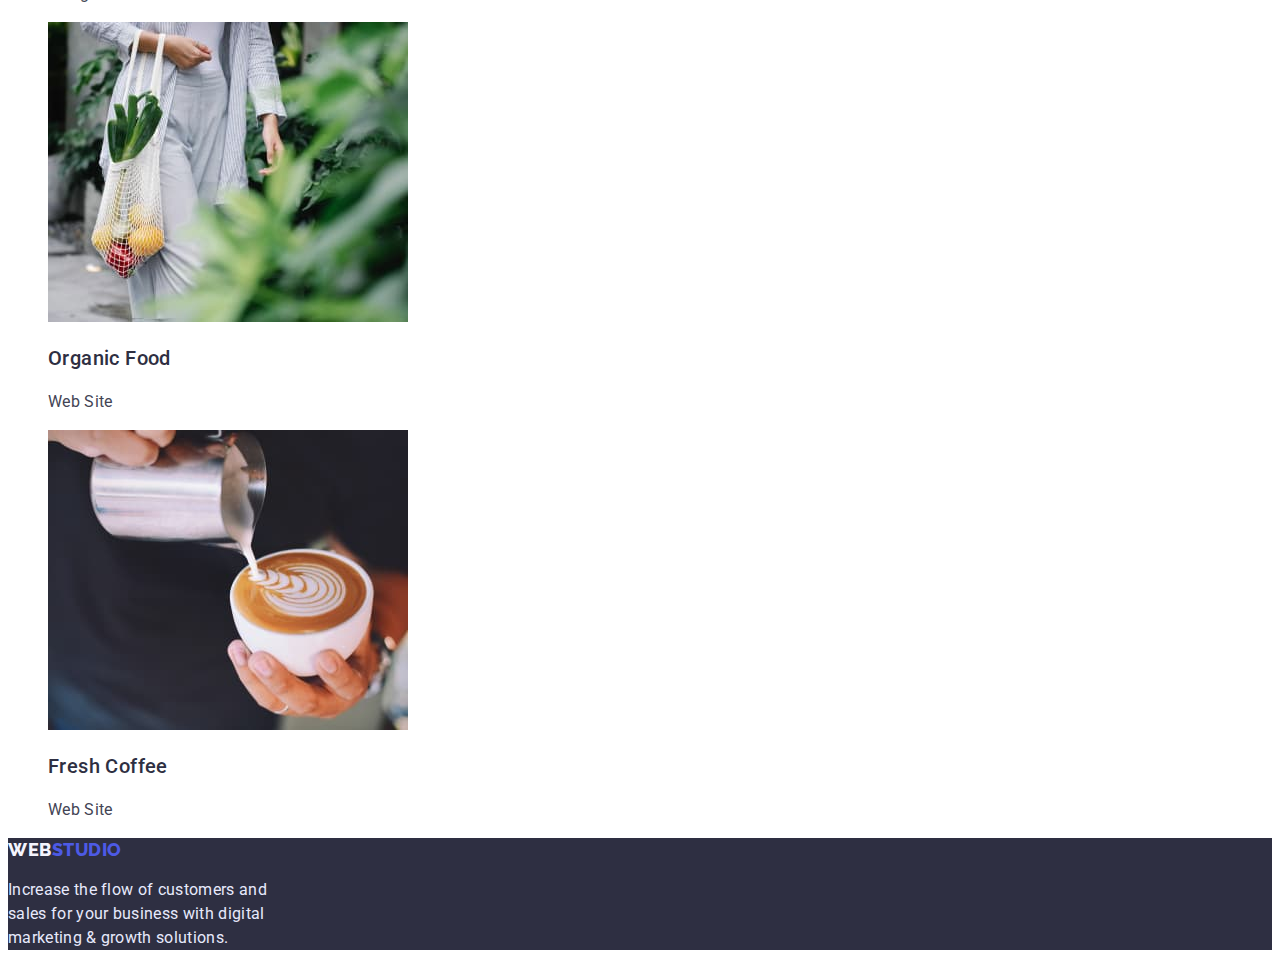
==== commit 146e38c7: "5" ====
--- a/portfolio.html
+++ b/portfolio.html
@@ -40,62 +40,59 @@
           <li><button class="modal-btn" type="button">Desing</button></li>
           <li><button class="modal-btn" type="button">Marketing</button></li>
         </ul>
-      </section>
-      <!--Section Row-->
-      <section class="row">
         <h2 hidden>Row</h2>
-        <ul class="row-list list">
-            <li row-item>
-                <img src="./images/row1-1.jpg" alt="Bankapp" width="360" height="300">
-                    <h2 class="row-item-title">Banking App Interface Concept</h2>
+        <ul class="about list">
+            <li class="row-item">
+                <a><img src="./images/row1-1.jpg" alt="Bankapp" width="360" height="300"></a>
+                <h3 class="row-item-title">Banking App Interface Concept</h3>
                     <p class="row-item-text">App</p>
                 </img>
             </li>
             <li>
-                <img src="./images/row1-2.jpg" alt="Cashless Payment" width="360" height="300">
-                    <h2 class="row-item-title">Cashless Payment</h2>
+                <a><img src="./images/row1-2.jpg" alt="Cashless Payment" width="360" height="300"></a>
+                    <h3 class="row-item-title">Cashless Payment</h3>
                     <p class="row-item-text">Marketing</p>
                 </img>
             </li>
             <li>
-                <img src="./images/row1-3.jpg" alt="Meditaion App" width="360" height="300">
-                    <h2 class="row-item-title">Meditaion App</h2>
+                <a><img src="./images/row1-3.jpg" alt="Meditaion App" width="360" height="300"></a>
+                    <h3 class="row-item-title">Meditaion App</h3>
                     <p class="row-item-text">App</p>
                 </img>
             </li>
             <li>
-                <img src="./images/row2-1.jpg" alt="Taxi Service" width="360" height="300">
-                    <h2 class="row-item-title">Taxi Service</h2>
+                <a><img src="./images/row2-1.jpg" alt="Taxi Service" width="360" height="300"></a>
+                <h3 class="row-item-title">Taxi Service</h3>
                     <p class="row-item-text">Marketing</p>
                 </img>
             </li>
             <li>
-                <img src="./images/row2-2.jpg" alt="Screen Illustrations" width="360" height="300">
-                    <h2 class="row-item-title">Screen Illustrations</h2>
+                <a><img src="./images/row2-2.jpg" alt="Screen Illustrations" width="360" height="300"></a>
+                    <h3 class="row-item-title">Screen Illustrations</h3>
                     <p class="row-item-text">Design</p>
                 </img>
             </li>
             <li>
-                <img src="./images/row2-3.jpg" alt="Online Courses" width="360" height="300">
-                    <h2 class="row-item-title">Online Courses</h2>
+                <a><img src="./images/row2-3.jpg" alt="Online Courses" width="360" height="300"></a>
+                    <h3 class="row-item-title">Online Courses</h3>
                     <p class="row-item-text">Marketing</p>
                 </img>
             </li>
             <li>
-                <img src="./images/row3-1.jpg" alt="Instagram Stories Concept" width="360" height="300">
-                    <h2 class="row-item-title">Instagram Stories Concept</h2>
+                <a><img src="./images/row3-1.jpg" alt="Instagram Stories Concept" width="360" height="300"></a>
+                    <h3 class="row-item-title">Instagram Stories Concept</h3>
                     <p class="row-item-text">Design</p>
                 </img>
             </li>
             <li>
-                <img src="./images/row3-2.jpg" alt="Organic Food" width="360" height="300">
-                    <h2 class="row-item-title">Organic Food</h2>
+                <a><img src="./images/row3-2.jpg" alt="Organic Food" width="360" height="300"></a>
+                    <h3 class="row-item-title">Organic Food</h3>
                     <p class="row-item-text">Web Site</p>
                 </img>
             </li>
             <li>
-                <img src="./images/img-3-3.jpg" alt="Fresh Coffee" width="360" height="300">
-                    <h2 class="row-item-title">Fresh Coffee</h2>
+                <a><img src="./images/img-3-3.jpg" alt="Fresh Coffee" width="360" height="300"></a>
+                    <h3 class="row-item-title">Fresh Coffee</h3>
                     <p class="row-item-text">Web Site</p>
                 </img>
             </li>
--- a/css/styles.css
+++ b/css/styles.css
@@ -1,20 +1,24 @@
 /* decoration */
-.list{
+.list {
   list-style: none;
 }
 .link {
-    text-decoration: none;
+  text-decoration: none;
 }
 /* body style */
 body {
   font-family: "Roboto", sans-serif;
   letter-spacing: 0.02em;
-  color:#434455;
+  color: var(--color-of-pharaghraps);
 }
 :root {
---blue-text-color: #2E2F42;
---iris-text-color: #4D5AE5;
---color-of-pharaghraps: #434455;
+  --blue-text-color: #2e2f42;
+  --iris-text-color: #4d5ae5;
+  --color-of-pharaghraps: #434455;
+  --color-button-white: #ffffff;
+  --color-ocean-button: #404bbf;
+  --color-cloud-logo: #f4f4fd;
+  --color-cornflower-footer: #e7e9fc;
 }
 /* header */
 .page-header {
@@ -28,105 +32,102 @@
   line-height: 1.33;
   letter-spacing: 0.03em;
   text-transform: uppercase;
-  color: var(--iris-text-color)
-}
-
-.logo-2{
-  color:  var(--blue-text-color)
-}
-.logo .logo-2:hover,
-.logo .logo-2:focus{
-  color: #4D5AE5;
-}
-
-  .decor {
+  color: var(--iris-text-color);
+}
+
+.logo-2 {
+  color: var(--blue-text-color);
+}
+.decor {
 }
 .menu {
 }
 .menu-item {
-
 }
 .menu-link {
   font-weight: 500;
-font-size: 16px;
-line-height: 1.5;
-letter-spacing: 0.02em;
+  font-size: 16px;
+  line-height: 1.5;
+  letter-spacing: 0.02em;
 }
 .menu-item .menu-link {
   color: var(--color-of-pharaghraps);
 }
 .menu-item .menu-link:focus,
-.menu-item .menu-link:hover{
-  color: #4D5AE5;
+.menu-item .menu-link:hover {
+  color: var(--iris-text-color);
 }
 .mail {
   font-style: normal;
-font-weight: 400;
-font-size: 16px;
-line-height: 1,5;
-letter-spacing: 0.02em;
+  font-size: 16px;
+  line-height: 1.5;
+  letter-spacing: 0.02em;
 }
 .list .mail {
   color: var(--color-of-pharaghraps);
 }
- .list .mail:hover, 
- .list .mail:focus {
-  color: #4D5AE5;
+.list .mail:hover,
+.list .mail:focus {
+  color: var(--iris-text-color);
 }
 
 .contact-phone-number {
   font-style: normal;
   font-weight: 400;
-font-size: 16px;
-line-height: 1.5;
-letter-spacing: 0.02em;
-}
-.contact-phone-number{
+  font-size: 16px;
+  line-height: 1.5;
+  letter-spacing: 0.02em;
+}
+.contact-phone-number {
   color: var(--color-of-pharaghraps);
 }
 .list .contact-phone-number:hover,
 .list .contact-phone-number:focus {
-  color: #4D5AE5;
+  color: var(--iris-text-color);
 }
 /* header */
 
 /* Hero */
 .hero {
-  background: #2E2F42
-} 
+  background: var(--blue-text-color);
+}
 
 .main-title {
   font-weight: 700;
-font-size: 56px;
-line-height: 1.07;
-letter-spacing: 0.02em;
-color: #FFFFFF; ;
-}
-.modal-btn{
-font-weight: 500;
-font-size: 16px;
-color: var(--iris-text-color);
-line-height: 1.5;
-letter-spacing: 0.04em;
-cursor: pointer;
-}
-.hero .modal-btn:hover,
-.hero .modal-btn:focus{
-  background-color:  #404BBF;
-  color: #FFFFFF;
+  font-size: 56px;
+  line-height: 1.07;
+  letter-spacing: 0.02em;
+  color: var(--color-button-white);
+}
+.modal-button {
+  font-weight: 500;
+  font-size: 16px;
+  line-height: 1.5;
+  display: flex;
+  letter-spacing: 0.04em;
+  color: var(--color-button-white);
+  background-color: var(--iris-text-color);
+  cursor: pointer;
+}
+.modal-btn {
+  font-weight: 500;
+  font-size: 16px;
+  color: var(--iris-text-color);
+  line-height: 1.5;
+  letter-spacing: 0.04em;
+  cursor: pointer;
 }
 .navigation .modal-btn:hover,
 .navigation .modal-btn:focus {
-  background-color: #404BBF;
-  color: #FFFFFF;
+  background-color: var(--color-ocean-button);
+  color: var(--color-button-white);
 }
 .navigation {
   background: none;
 }
 /* Hero */
 
-  
-  /* section 1 about */
+/* section 1 about */
 .about {
 }
 .about-list {
@@ -134,7 +135,6 @@
 .list {
 }
 .about-item {
-  font-weight: 400;
   font-size: 16px;
   line-height: 1.5;
   letter-spacing: 0.02em;
@@ -142,12 +142,11 @@
 }
 .about-title {
   font-weight: 500;
-font-size: 20px;
-line-height: 1.2;
-letter-spacing: 0.02em;
-color: var(--blue-text-color);
-
-  }
+  font-size: 20px;
+  line-height: 1.2;
+  letter-spacing: 0.02em;
+  color: var(--blue-text-color);
+}
 
 .about-subtitle {
   font-weight: 400;
@@ -157,17 +156,17 @@
   color: var(--color-of-pharaghraps);
 }
 
- /* section 1 about */
-  
- /* section 2 */
- .section-2 {
+/* section 1 about */
+
+/* section 2 */
+.section-2 {
 }
 .section-title {
   font-weight: 700;
-font-size: 36px;
-line-height: 1.1;
-letter-spacing: 0.02em;
-text-transform: capitalize;
+  font-size: 36px;
+  line-height: 1.1;
+  letter-spacing: 0.02em;
+  text-transform: capitalize;
   color: var(--blue-text-color);
 }
 
@@ -175,24 +174,24 @@
 
 /* team */
 .team {
-  background: #F4F4FD;
+  background: var(--color-cloud-logo);
 }
 .team-title {
   font-weight: 700;
-font-size: 36px;
-line-height: 1.1;
-letter-spacing: 0.02em;
-text-transform: capitalize;
-color: var(--blue-text-color) ;
+  font-size: 36px;
+  line-height: 1.1;
+  letter-spacing: 0.02em;
+  text-transform: capitalize;
+  color: var(--blue-text-color);
 }
 .team-list {
 }
-.team-item {font-weight: 700;
+.team-item {
+  font-weight: 700;
   font-size: 36px;
   line-height: 0.9;
   letter-spacing: 0.02em;
   text-transform: capitalize;
-  
 }
 .team-item-title {
   font-weight: 500;
@@ -203,55 +202,46 @@
 }
 .team-item-text {
   font-weight: 400;
-font-size: 16px;
-line-height: 1.5;
-letter-spacing: 0.02em;
-color: var(--color-of-pharaghraps);
-
+  font-size: 16px;
+  line-height: 1.5;
+  letter-spacing: 0.02em;
+  color: var(--color-of-pharaghraps);
 }
 /* team */
 /* navigation */
-
 
 /* footer */
 .footer {
-  background: #2E2F42;
+  background: var(--blue-text-color);
 }
 .logo2 {
-    font-family: 'Raleway';
-font-style: normal;
-font-weight: 800;
-font-size: 18px;
-line-height: 1.16x
-letter-spacing: 0.03em;
-text-transform: uppercase;
-color: #F4F4FD;
+  font-family: "Raleway", sans-serif;
+  font-weight: 800;
+  font-size: 18px;
+  line-height: 1.33;
+  letter-spacing: 0.03em;
+  text-transform: uppercase;
+  color: var(--color-cloud-logo);
 }
 .logo-footer {
-font-weight: 800;
-font-size: 18px;
-line-height: 1.17;
-letter-spacing: 0.03em;
-text-transform: uppercase;
-color: #4D5AE5;
+  font-family: "Raleway", sans-serif;
+  font-weight: 800;
+  font-size: 18px;
+  line-height: 1.33;
+  letter-spacing: 0.03em;
+  text-transform: uppercase;
+  color: var(--iris-text-color);
 }
 .logo2 .logo-footer:hover,
 .logo2 .logo-footer:focus {
   color: var(--iris-text-color);
 }
 
-
-
 .footer-text {
-font-family: 'Roboto', sans-serif;;
-font-style: normal;
-font-weight: 400;
-font-size: 16px;
-line-height: 1.5;
-letter-spacing: 0.02em;
-color: #E7E9FC;
-
-
+  font-size: 16px;
+  line-height: 1.5;
+  letter-spacing: 0.02em;
+  color: var(--color-cornflower-footer);
 }
 /* footer */
 
@@ -270,10 +260,9 @@
   color: var(--blue-text-color);
 }
 .row-item-text {
-  font-weight: 400;
-  font-size: 16px;
-  line-height: 1.5;
-  letter-spacing: 0.02em;
-  color: var(--color-of-pharaghraps);
-}
-/* team */+  font-size: 16px;
+  line-height: 1.5;
+  letter-spacing: 0.02em;
+  color: var(--color-of-pharaghraps);
+}
+/* team */
